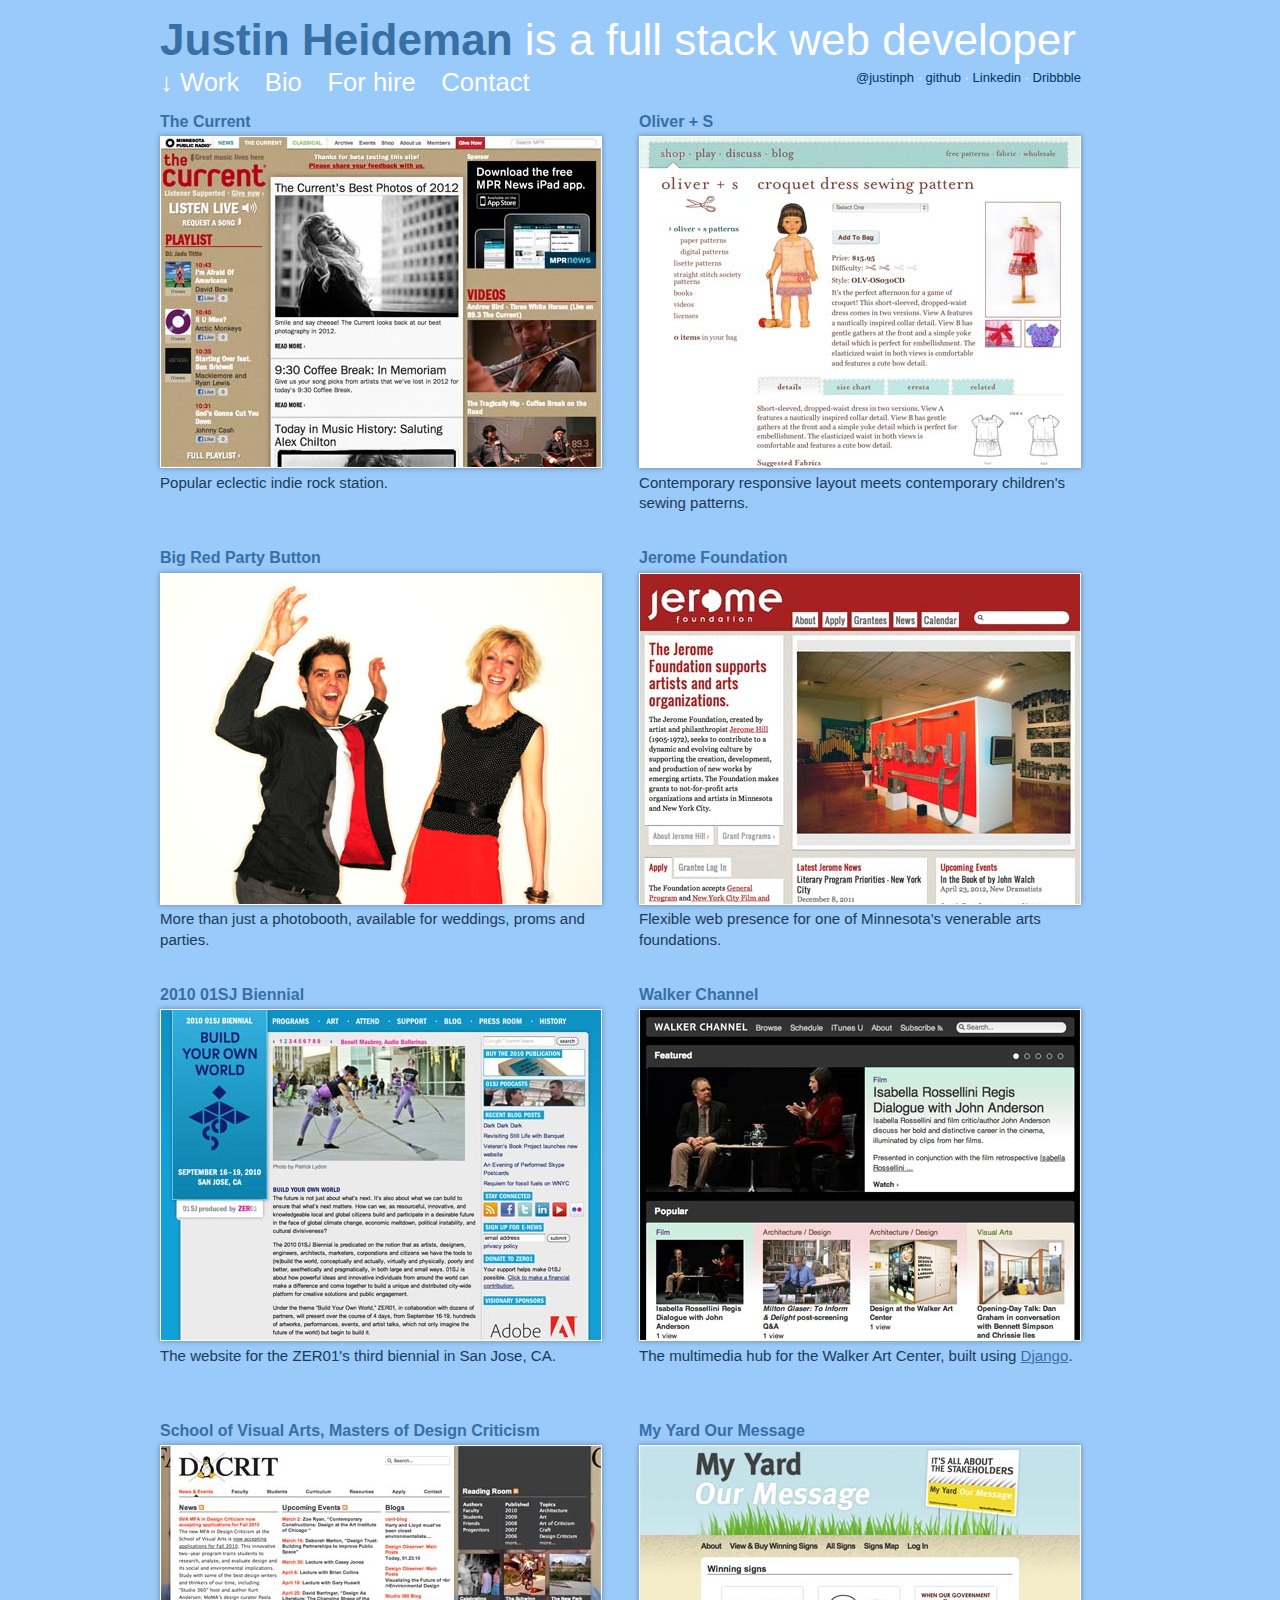
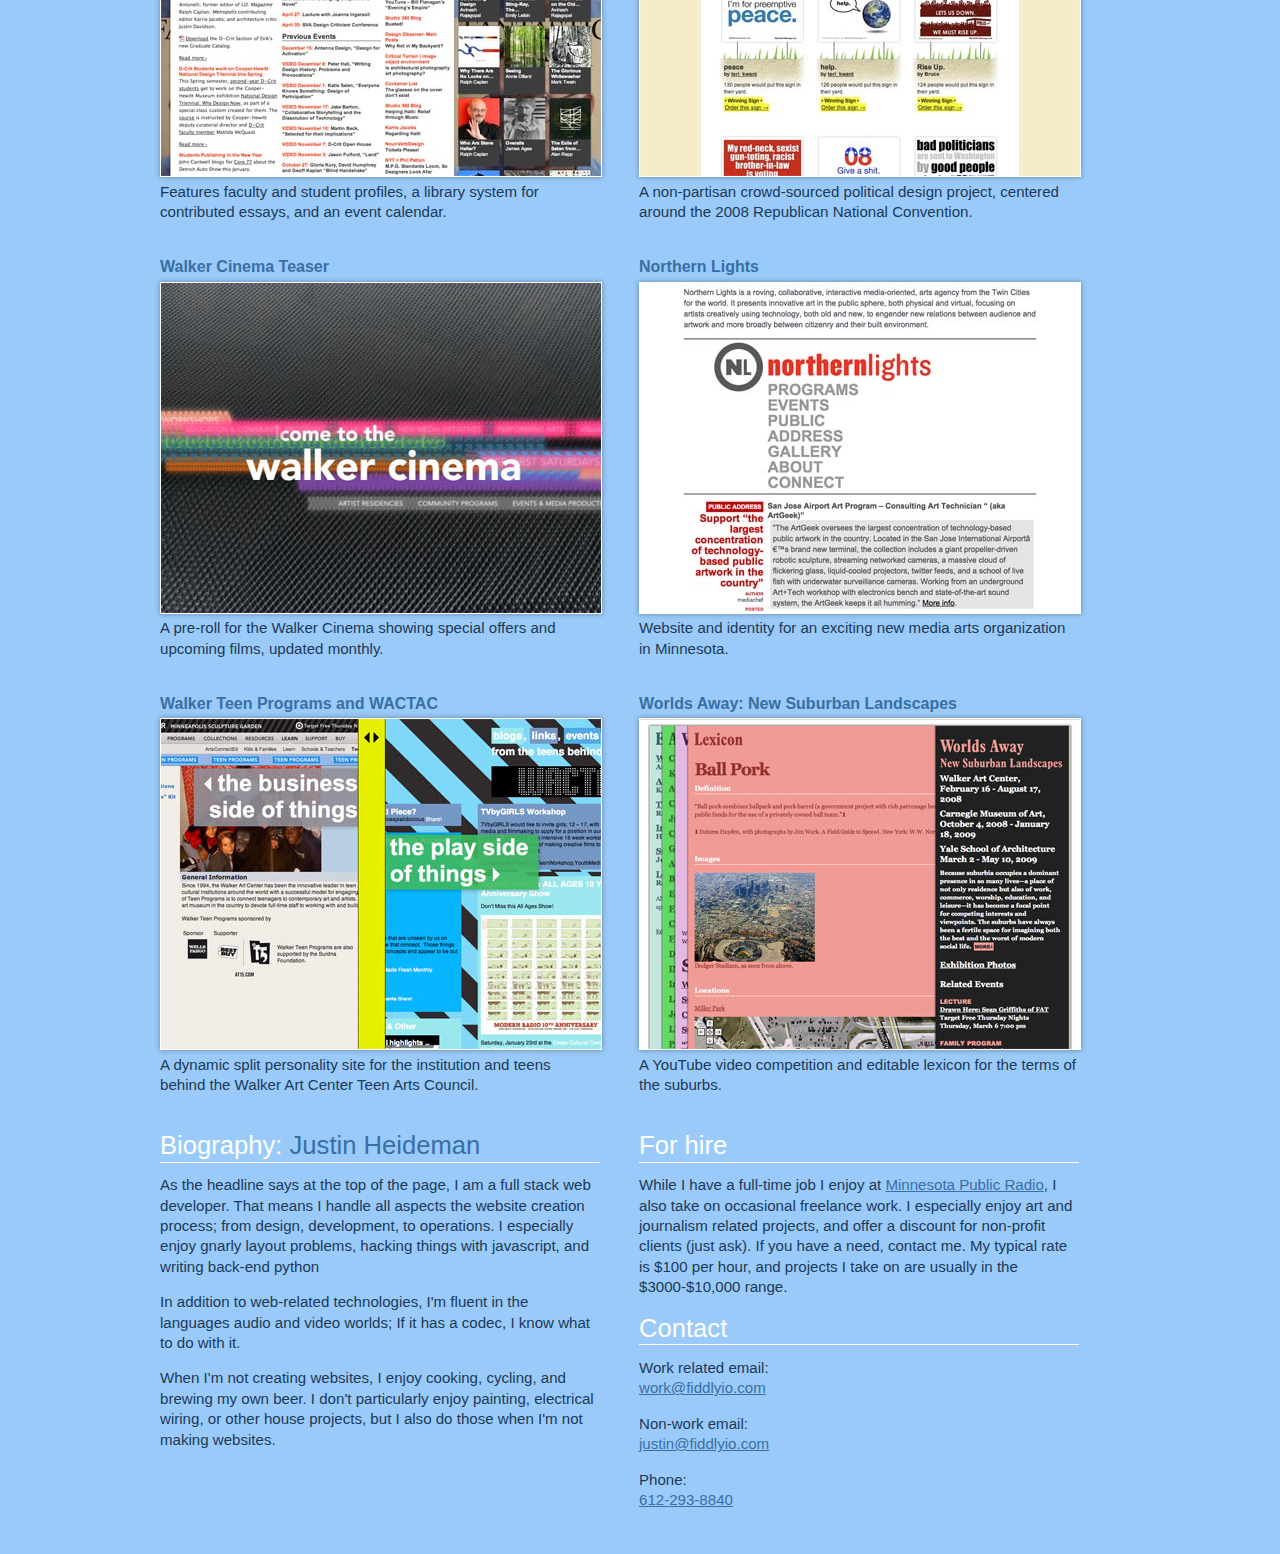
==== index.html @ ba17fe78 "initial commit" ====
<!DOCTYPE html PUBLIC "-//W3C//DTD XHTML 1.0 Strict//EN" "http://www.w3.org/TR/xhtml1/DTD/xhtml1-strict.dtd">
<html xmlns="http://www.w3.org/1999/xhtml" xml:lang="en" lang="en">
<head>
	<meta http-equiv="Content-Type" content="text/html; charset=utf-8"/>
	
	<title>Justin Heideman - Full Stack Web Developer</title>
	<meta name="description" content="The website of full stack web developer Justin Heideman, based in Minneapolis, MN." />
	<link rel="shortcut icon" href="/favicon.ico" type="image/vnd.microsoft.icon" />
	
	<link rel="stylesheet" href="lib/style.css" type="text/css" charset="utf-8" />
	<link rel="stylesheet" type="text/css" href="lib/shadowbox/shadowbox.css" />
	
	<meta name="google-site-verification" content="ZbfIlGLIBnRT-SV5e8z4eVTg-z7GK_1rn7FBtu5Plj0" />
	<meta name="viewport" content="width = 460, user-scalable = yes" />
	
	<script type="text/javascript" charset="utf-8" src="//ajax.googleapis.com/ajax/libs/jquery/1.7.2/jquery.min.js"></script>
	<script type="text/javascript" src="lib/shadowbox/shadowbox.js"></script>

	<script type="text/javascript" charset="utf-8">
		
		
		jQuery(document).ready(function(){
			//would like to use jQuery.support, but it doesn't tell me if the browser doesn't support the hover selector
			if (navigator.userAgent.indexOf('Mobile') != -1) {
				
				jQuery('a.half').click(function(event){
					event.stopImmediatePropagation();
				});
				
				jQuery('div.external').toggle(
					function(){
						jQuery(this).children('div').first().animate({opacity:1}, 300);
					},
					function(){
						jQuery(this).children('div').first().animate({opacity:0}, 300);
					}
				);
			} else{
				//no shadowbox on iPhone
				Shadowbox.init({
				    players:    ["img","swf"]
				});
			}
			
		});
		
	</script>
</head>

<body>

	<div id="container">
		
		<div id="heading" class="section">
			<h1><span>Justin Heideman</span> is a full stack web developer</h1>
			
			<ul>
				<li><span>&#8595; </span> <a href="#work">Work</a></li>
				<li><a href="#bio">Bio</a></li>
				<li><a href="#forHire">For hire</a></li>
				<li><a href="#contact">Contact</a></li>
			</ul>
			
			<div class="profiles">
				<a href="http://twitter.com/justinph" title="Justin Heideman on twitter">@justinph</a>
				&middot;
				<a href="http://github.com/justinph" title="Justin Heideman on twitter">github</a>
				&middot;
				<a href="http://www.linkedin.com/in/justinph" title="Justin Heideman on LinkedIn">Linkedin</a>
				&middot;
				<a href="http://dribbble.com/justinph" title="Justin Heideman on Dribbble">Dribbble</a>
				
			</div>
			
			
			<br class="clear"/> 
		</div>
		
		<div id="work" class="section">
			<ul class="listing">
			
			    		<li>
            						<h3>The Current</h3>
            						<div style="background-image: url('images/thecurrent.jpg');" class="external">
            							<div>
            								<p>
            									<strong>My role:</strong> UX, design, development.<br /><br />
            									<strong>Details:</strong> A complete overhaul of the existing site added compatibility with mobile devices, for display and multimedia playback. The site was built using existing a mix of existing in-house content management systems and with WordPress.</em>

            								</p>

            								<a class="highlight" href="http://beta.thecurrent.org/">Visit site</a>

            							</div>
            						</div>
            						<p>Popular eclectic indie rock station.</p>
            					</li> 
				
					<li>
						<h3>Oliver + S</h3>
						<div style="background-image: url('images/os.jpg');" class="external">
							<div>
								<p>
									<strong>My role:</strong> Design and all development.<br /><br />
									<strong>Details:</strong> This site was redesigned from the ground up using a responsive grid framework, making it work on phones, tablets, and all devices. Includes integrated forum, blogs, and e-commerce system. The <a href="http://oliverands.com/play/">play</a> section of the site features a kid and tablet friendly game allowing one to digitally dress paper dolls.

								</p>

								<a class="highlight" href="http://oliverands.com/">Visit site</a>

							</div>
						</div>
						<p>Contemporary responsive layout meets contemporary children's sewing patterns.</p>
					</li>

			
			
			
				<li>
					<h3>Big Red Party Button</h3>
					<div style="background-image: url('images/ppp_photo_thumb2.jpg');" class="external">
						<div>
							<p>
								<strong>Details: </strong>
								To add more posh appeal to the Walker Art Center's After Hours preview parties, I created this photobooth-on-steriods. It takes a photo of visitors, using a high-fashion ring flash, and automatically displays the photo via several projectors. Photos can also be uploaded to flickr, facebook, or other sources in real time. You can have the Big Red Party Button at your <a href="http://bigredpartybutton.com/">wedding, prom, or other event</a>.
								
							</p>
							<a class='highlight half' href="http://bigredpartybutton.com/" title="Big Red Party Button">Visit site</a>
							<a class='highlight half right' href="http://www.flickr.com/photos/walkerart/collections/72157604062675544/" title="Party People Photos">View Photos</a>

							
						</div>
					</div>
					<p>More than just a photobooth, available for weddings, proms and parties.</p>
				</li>
				
				
				<li>
					<h3>Jerome Foundation</h3>
					<div style="background-image: url('images/jerome.jpg');" class="external">
						<div>
							<p>
								<strong>My role:</strong> Design and development.<br /><br />
								<strong>Details:</strong> This site features a database of Jerome grantees as well as grantee news and events. The site is easy for the Jerome Foundation staff to update and manage. I worked with another Drupal developer to build the grant application portion of the site.
							</p>

							<a class="highlight" href="http://jeromefdn.org/">Visit site</a>

						</div>
					</div>
					<p>Flexible web presence for one of Minnesota's venerable arts foundations.</p>
				</li>
				
			<!--		<li>
						<h3>The Splendid Table</h3>
						<div style="background-image: url('images/tst.jpg');" class="external">
							<div>
								<p>
									<strong>My role:</strong> Design, front-end coding.<br /><br />
									<strong>Details:</strong> The first redesign in 15 years for this fabulous show, utilizes warm colors, patterns, 
										and clean open typography. Includes handy wider-screen reading and clean-priting for recipes. <em>Note: I did not produce the HTML for all pages on this site, just the design and initial coding.</em>

								</p>

								<a class="highlight" href="http://splendidtable.publicradio.org/">Visit site</a>

							</div>
						</div>
						<p>Public Radio's most popular cooking show.</p>
					</li>  -->
				
			
				<li>
					<h3>2010 01SJ Biennial</h3>
					<div style="background-image: url('images/01sj.jpg');" class="external">
						<div>
							<p>
								<strong>My role:</strong> Web design, front- and back-end coding.<br /><br />
								<strong>Details: </strong>
								Utilizing an identity system designed by <a href="http://www.matthewrezac.org/">Matthew Rezac</a>, the third iteration of this biennial's website housed more artists, artworks than ever before. This WordPress-based site features several customizable templates, mapping, and a mobile theme. 
							</p>
							<a class='highlight' href="http://01sj.org" title="2010 01SJ Biennial">Visit Site</a>
						</div>
					</div>
					<p>The website for the ZER01's third biennial in San Jose, CA.</p>
				</li>
				
				
				<li>
					<h3>Walker Channel</h3>
					<div style="background-image: url('images/channel_front_thumb.jpg');" class="external">
						<div>
							<p>
								<strong>My role:</strong> Design, front- and back-end coding.<br /><br />
								<strong>Details: </strong>
								Created using the <a href="http://www.djangoproject.com/">Django framework</a>, this site builds a robust system for 
								housing the lectures and talks the Walker creates. It features a robust search engine,  solr, and can import and serve video from a large number of external sources such as Amazon S3, YouTube, and Real.
							</p>

							<a class="highlight half" href="http://channel.walkerart.org">Visit site</a>
							<a class='highlight half right' href="images/channel_front_full.jpg"  rel="shadowbox[channel]" 
							title="Walker Channel, Home Page">Highlights</a>	
							<a class='highlight half right subslide' href="images/channel_browse_full.jpg"  rel="shadowbox[channel]" 
							title="Walker Channel, Browse Page">Highlights Slide 2</a>		
							<a class='highlight half right subslide' href="images/channel_detail_full.jpg"  rel="shadowbox[channel]" 
							title="Walker Channel, Detail Page">Highlights Slide 3</a>							
						</div>
					</div>
					<p>The multimedia hub for the Walker Art Center, built using <a href="https://www.djangoproject.com/">Django</a>.</p>
				</li>
				
				
				

			
				<!--
				<li>
					<h3>Walker Mobile Website</h3>
					
					<div style="background-image: url('images/walkermobile_thumb.jpg');" class="external">
						<div>
							<p>
								<strong>My role:</strong> Design, front- and back-end coding.<br /><br />
								<strong>Details: </strong>
								This project started as a <a href="http://en.wikipedia.org/wiki/Google#Innovation_Time_Off" title="Google - Wikipedia, the free encyclopedia">20%-time</a> project at the Walker, but developed into a full-time project. The mobile site scrapes XML data from the main Walker site and presents it in a mobile friendly format. 
							</p>

							<a class="highlight half" href="http://m.walkerart.org">Visit site</a>
							
							<a class='highlight half right' href="images/walkermobile_home.jpg"  rel="shadowbox[mobile]" 
							title="Walker Mobile, Home Page">Highlights</a>	
							<a class='highlight half right subslide' href="images/walkermobile_today.jpg"  rel="shadowbox[mobile]" 
							title="Walker Mobile, On view today list">Highlights Slide 2</a>		
							<a class='highlight half right subslide' href="images/walkermobile_aoc.jpg"  rel="shadowbox[mobile]" 
							title="Walker Channel, Art on Call">Highlights Slide 3</a>	
							<a class='highlight half right subslide' href="images/walkermobile_aoc_detail.jpg"  rel="shadowbox[mobile]" 
							title="Walker Channel, Art on Call Detail">Highlights Slide 4</a>						
						</div>
					</div>
					<p>Mobile site for the Walker Art Center, built using Google AppEngine.</p>
				</li>
				-->
				
				<li>
						<h3>School of Visual Arts, Masters of Design Criticism</h3>

						<div style="background-image: url('images/dcrit_home_thumb.jpg');" class="external">
							<div>
								<p>
									<strong>My role:</strong> Web design, front- and back-end coding.<br /><br />
									<strong>Details: </strong>
									Working with the Walker Design Studio, I created this site to upgrade the manageability of this new design education program. The site features a dynamically sortable reading room housing a library of design criticism articles. The site is built using a custom WordPress theme and plugins.
								</p>

								<a class="highlight" href="http://dcrit.sva.edu">Visit site</a>

											
							</div>
						</div>
						<p>Features faculty and student profiles, a library system for contributed essays, and an event calendar.</p>
					</li>
				
				<li>
					<h3>My Yard Our Message</h3>
					<div style="background-image: url('images/myom_winning_thumb.jpg');" class="external">
						<div>
							<p>
								<strong>My role:</strong> Concepting, design, front- and back-end coding.<br /><br />
								<strong>Details: </strong>
								The project was divided into three phases: Design, voting, and application. In the design phase, we solicited visitors to design signs for yards, as a communal political gallery. Phase two asked users to vote for the 50 best signs. Phase 3 installed and mapped the signs across the Twin Cities.
							</p>
							<a class='highlight' href="http://myyardourmessage.com" title="My Yard Our Message">Visit Site</a>
							
													

						</div>
					</div>
					<p>A non-partisan crowd-sourced political design project, centered around the 2008 Republican National Convention.</p>

				</li>
				
				<li>
					<h3>Walker Cinema Teaser</h3>
					<div style="background-image: url('images/fvteaser_thumb.jpg');" class="external">
						<div>
							<p>
								<strong>My role:</strong> Design, media production.<br /><br />
								<strong>Details: </strong>
								Each month, I produce pre-roll teaser for upcoming film screenings, exhibitions, and other events. 
								The treatment is simple to deal with the wide variety of films and mediums involved. This teaser shows  
								while an audience takes their seats and waits for the main feature to begin. 
							</p>

							<a class='highlight' href="http://vimeo.com/moogaloop.swf"
							 rel="shadowbox;width=600;height=398;options={flashVars:{clip_id:9144542,autoplay:1}}" 
							title="Walker Cinema Teaser Reel">View Video Reel (0:35)</a>	
												
						</div>
					</div>
					<p>A pre-roll for the Walker Cinema showing special offers and upcoming films, updated monthly.</p>
				</li>
				
				
				<li>
					<h3>Northern Lights</h3>
					<div style="background-image: url('images/nl_home_thumb.jpg');" class="external">
						<div>
							<p>
								<strong>My role:</strong> Web design, front- and back-end coding.<br /><br />
								<strong>Details: </strong>
								Working with <a href="http://the-mva.com/" title="The MVA">Namdev Hardisty</a> and <a href="http://jzkcollect.blogspot.com/" title="j-zachary">J. Zachary Keenan</a> to create an identity, I designed the website for this new 
								Twin Cities based arts organization. The web site and uses typography as it's main design element. 
								The site is built using a custom WordPress theme.
							</p>
							<a class='highlight' href="http://northern.lights.mn/" title="Northern Lights">Visit Site</a>
						</div>
					</div>
					<p>Website and identity for an exciting new media arts organization in Minnesota.</p>
				</li>
				
				<!--
				<li>
					<h3>ZER01 Website</h3>
					<div style="background-image: url('images/zero1_home_thumb.jpg');" class="external">
						<div>
							<p>
								<strong>My role:</strong> Web design, front- and back-end coding.<br /><br />
								<strong>Details: </strong>
								After two successful biennials, ZER01 wanted to grow into a larger arts organization. I worked with them to create a website for the organization. This site split off the blog from the separate biennials. The site is built on WordPress MU and features a custom plugins and a custom theme.
							</p>
							<a class='highlight' href="http://zero1.org/" title="ZER01: the art and technology network">Visit Site</a>
						</div>
					</div>
					<p>An updated and extensible site for this growing Silicon Valley based new media arts organization.</p>
				</li>
				-->
			
				<li>
					<h3>Walker Teen Programs and WACTAC</h3>
					<div style="background-image: url('images/wactac_front_thumb.jpg');" class="external">
						<div>
							<p>
								<strong>My role:</strong> Web design, front- and back-end coding.<br /><br />
								<strong>Details: </strong>
								To update the site for Walker's unique teen programs, I split the existing site into two parts; the business side carries info for other teen educators; and the play side is the information station for teens engaged in the activities. The design takes this split literally with a bar that visitors interact with, hiding and revealing the sides of the site.
							</p>
							<a class='highlight' href="http://teens.walkerart.org/" title="Teen Programs and WACTAC">Visit Site</a>
						</div>
					</div>
					<p>A dynamic split personality site for the institution and teens behind the Walker Art Center Teen Arts Council.</p>
				</li>
			
				<li>
					<h3>Worlds Away: New Suburban Landscapes</h3>
					<div style="background-image: url('images/waw_ballpork_thumb.jpg');" class="external">
						<div style="padding-top:15px;height:275px">
							<p>
								<strong>My role:</strong> Web design, coding, video editing.<br /><br />
								<strong>Details: </strong>
								For the exhibition of the same name, this site features a lexicon of suburban sprawl terms editable by users. It also served as the staging point for a YouTube video competition in which people created stories about their suburb. Videos were displayed on a web-based TV interface in a suburban den-styled room in the exhibition.
							</p>
							<a class='highlight half' href="http://design.walkerart.org/worldsaway/" title="Worlds Away: New Suburban Landscapes">Visit Site</a>
							<a class='highlight half right' href="http://www.youtube.com/watch?v=_jD2Us5GFb4" title="Tell us a story about your suburb">Watch video</a>
							
						</div>
					</div>
					<p>A YouTube video competition and editable lexicon for the terms of the suburbs.</p>
				</li>
				
			
	
				
				

			<!--
			Hey, you found a project in the src that I'm no longer highlighting. That's because this site has a new design, replacing the one I did 4+ years ago. 
				<li>
					<h3>Walker Shop</h3>
					<div style="background-image: url('images/shop_front_thumb.jpg');" class="external">
						<div style="padding-top:15px;height:275px">
							<p>
								<strong>My role:</strong> Visual design.<br /><br />
								<strong>Details: </strong>
								A visual overhaul to the Walker's online shopping experience. This update matches the revamped Walker Shop that debuted with the opening of the Walker's new addition in 2005.
							</p>
							<a class='highlight' href="http://shop.walkerart.org/" title="Walker Shop">Visit Site</a>


						</div>
					</div>
					<p>Updated look and feel for the Walker's online e-commerce site.</p>
				</li>  -->
				<!--
				<li>
					<h3>Bloc Blonc</h3>
					<div style="background-image: url('images/bb_wall_thumb.jpg');" class="external">
						<div style="padding-top:15px;height:275px">
							<p>
								<strong>My role:</strong> Architecture, design, coding.<br /><br />
								<strong>Details: </strong>
								Working with collaborators <a href="http://pwenzel.info/" title="Biography: Paul Wenzel">Paul Wenzel</a> and <a href="http://www.facebook.com/people/Beth-Van-Dam/163000652" title="Incompatible Browser | Facebook">Beth van Dam</a>, I created a project for a 4th of July Arts festival that asked visitors to create a virtual protest. Users created a sign on provided paper, recorded their protest movements on video, and left their sign as a reminder. The footage created on a constantly changing loop of protesters.
							</p>

							<a class='highlight' href="images/bloc_blonc_wall.jpg"  rel="shadowbox[blocblonc]" 
								title="Bloc Blonc, Wall Mural">View highlights</a> 
							<a class='highlight subslide' href="http://vimeo.com/moogaloop.swf"
								 rel="shadowbox[blocblonc];width=600;height=398;options={flashVars:{clip_id:9173391,autoplay:1}}" 
								title="Bloc Blonc Virtual Protest">Virtual Protest</a>
							<a class='highlight subslide' href="http://vimeo.com/moogaloop.swf"
								 rel="shadowbox[blocblonc];width=600;height=398;options={flashVars:{clip_id:9173279,autoplay:1}}" 
								title="Bloc Blonc Posters Timelapse">Posters Timelapse</a>
							
						</div>
					</div>
					<p>A video-based time-lapse community powered virtual protest.</p>
				</li>
				-->

				
			</ul>
			
		</div>
		<br class="clear"/>
		<div id="info">
		
			<ul class="listing">
				<li id="bio">
					<h2>Biography: <span>Justin Heideman</span></h2>
					<p>As the headline says at the top of the page, I am a full stack web developer. That means I handle all aspects the website creation process; from design, development, to operations. I especially enjoy gnarly layout problems, hacking things with javascript, and writing back-end python</p> 
					<p>In addition to web-related technologies, I'm fluent in the languages audio and video worlds; If it has a codec, I know what to do with it. </p>
					<p>When I'm not creating websites, I enjoy cooking, cycling, and brewing my own beer. I don't particularly enjoy painting, electrical wiring, or other house projects, but I also do those when I'm not making websites.</p>
					
				</li>
				
				
				<li id='forHire'>
					<h2>For hire</h2>
					<p>While I have a full-time job I enjoy at <a href="http://minnesota.publicradio.org/">Minnesota Public Radio</a>, I also take on occasional freelance work. I especially enjoy art and journalism related projects, and offer a discount for non-profit clients (just ask). If you have a need, contact me. My typical rate is $100 per hour, and projects I take on are usually in the $3000-$10,000 range.</p>
				</li>
				
				
				<li id='contact'>
					<h2>Contact</h2>
					
					<p>Work related email:<br />
					<a href="mailto:work@fiddlyio.com">work@fiddlyio.com</a></p>
					
					<p>Non-work email:<br />
					<a href="mailto:justin@fiddlyio.com">justin@fiddlyio.com</a></p>
					
					<p>Phone:<br />
					<a href="tel:1-612-293-8840">612-293-8840</a></p>
					
				</li>
				
			</ul>
	
		</div>
		<br class="clear"/><br class="clear"/>
		
	</div>
	
	<!-- new server -->
	<script src="http://www.google-analytics.com/urchin.js" type="text/javascript">
	</script>
	<script type="text/javascript">
	_uacct = "UA-611142-1";
	urchinTracker();
	</script>
</body>
</html>
---- lib/style.css ----
/* ---- START YUI RESET/FONTS CSS -------------------------------------- */
html {
color: #000;
background: #FFF;
}
body,div,dl,dt,dd,ul,ol,li,h1,h2,h3,h4,h5,h6,pre,code,form,fieldset,legend,input,button,textarea,p,blockquote,th,td {
margin: 0;
padding: 0;
}
table {
border-collapse: collapse;
border-spacing: 0;
}
fieldset,img {
border: 0;
}
address,caption,cite,code,dfn,em,strong,th,var,optgroup {
font-style: inherit;
font-weight: inherit;
}
del,ins {
text-decoration: none;
}
li {
list-style: none;
}
caption,th {
text-align: left;
}
h1,h2,h3,h4,h5,h6 {
font-size: 100%;
font-weight: normal;
}
q:before,q:after {
content: '';
}
abbr,acronym {
border: 0;
font-variant: normal;
}
sup {
vertical-align: baseline;
}
sub {
vertical-align: baseline;
}
legend {
color: #000;
}
input,button,textarea,select,optgroup,option {
font-family: inherit;
font-size: inherit;
font-style: inherit;
font-weight: inherit;
}
input,button,textarea,select {*font-size:100%;
}
body {
font: 13px/1.231 "Helvetica Neue", helvetica,arial,clean,sans-serif; 
}
select,input,button,textarea,button {}
table {
font-size: inherit;
font: 100%;
}
pre,code,kbd,samp,tt {
font-family: monospace;*font-size:108%;
line-height: 100%;
}
/* ---- END YUI RESET/FONTS CSS -------------------------------------- */

html{
	background-color: #9acaf9;
	color: #fff;
}
a{
	color: #fff;
	text-decoration: none;
}
em{ font-style: italic;}
.clear{ clear: both;}
p{ 
	margin-bottom: 1em; 	
	color: #1B3958 ; 
	font-size: 116%;
	line-height: 1.35em;
}

p a{
	color:#376fa6;
	text-decoration: underline;
}
strong{ font-weight: bold;}



div#container{
	/* width: 960px; */
	margin: 1em auto;
	min-width: 440px;
	max-width: 960px;
	padding: 0 10px;
}

div#heading h1{
	font-size: 339%;
}
div#heading h1 span{ 
	color: #376fa6; 
	font-weight: bold;
/*	text-shadow: 2px 2px 2px #4c7ba9;*/
}
div#heading ul{ display: block;}
div#heading ul li{
	display: inline;
	float: left;
	margin-right: 1em;
	font-size: 197%;
}
div#heading ul li a:hover{
	color: #036;
	text-decoration: underline;
}
div#heading ul li a:hover span{
	text-decoration: none !important;
}
div.profiles{
	margin-top: 3px;
	width: 300px;
	margin-right: 3em;
	float: right;
	text-align: right;
}
div.profiles a{
	color: #036;
}


.section{
	margin-bottom: 1em;
}


ul.listing h2{
	margin-bottom: .5em;
}


ul.listing li{
	display: block;
	float: left;
	width: 440px;
	margin-right: 3em;
}
ul.listing li img{
	border: 1px solid #fff;
	-moz-box-shadow: 0px 0px 5px rgba(25, 25, 25, 0.4);
	-webkit-box-shadow: 0px 0px 5px rgba(25, 25, 25, 0.4);
	box-shadow: 0px 0px 5px rgba(25, 25, 25, 0.4);
}

div#work ul.listing li div.external{
	width: 440px;
	height: 330px;
	border: 1px solid #fff;
	-moz-box-shadow: 0px 0px 5px rgba(25, 25, 25, 0.4);
	-webkit-box-shadow: 0px 0px 5px rgba(25, 25, 25, 0.4);
	box-shadow: 0px 0px 5px rgba(25, 25, 25, 0.4);
	display: block;
}
div#work ul.listing li div.external:hover{
	-moz-box-shadow: 0px 0px 5px rgba(25, 25, 25, 1);
	-webkit-box-shadow: 0px 0px 5px rgba(25, 25, 25, 1);
	box-shadow: 0px 0px 5px rgba(25, 25, 25, 1);
	border: 1px solid yellow;
	
}
div#work ul.listing li div.external div{
	opacity: 0;
	filter:alpha(opacity=0);
	width: 360px;
	height: 250px;
	background-color: rgba(25, 25, 25, 0.5);
	margin-top: 0px;
	padding: 40px 40px 40px 40px;
	-webkit-transition: opacity 0.2s linear;
	cursor: pointer;
}

div#work ul.listing li div.external:hover div{  
	opacity: 1;
	filter:alpha(opacity=100);	
	cursor: default;
}

div#work ul.listing li div.external p, div#work ul.listing li div.external a.highlight{
	background-color: #376fa6;
	padding: 10px;
	color: #fff;
	display: block;
	font-size: 116%;
	font-weight: normal;
	margin-bottom: 20px; /* was 20 */
	border-radius: 5px;
	-moz-border-radius: 5px;
	-webkit-border-radius: 5px;
}

div#work ul.listing li div.external a{ color: #fff; }


div#work ul.listing li div.external a.highlight{ font-weight: bold; color: #fff; text-align: center; margin-bottom: 0px; }


div#work ul.listing li div.external a.highlight:hover{
	color: yellow;
}
div#work ul.listing li div.external a.highlight.half{
	width: 150px;
	float: left;
}
div#work ul.listing li div.external a.highlight.half.right{ margin-left: 20px;}
div#work ul.listing li div.external a.subslide{display: none;}

div#work h3{
	font-size: 123.1%;
	font-weight: bold;
	color: #376fa6;
	margin: 0 0 .3em 0;	
}
div#work p{
	color: #1b3958;
	margin: 0.3em 0 2em;
	min-height: 3em;
}

h2 span { color: #376fa6; }
h2{
	font-size: 197%;
	border-bottom: 1px solid #fff;
}



ol{
	margin-bottom: 1em;
	color: #1B3958;
}

ol li, ul.listing li ol li{
	margin-left: 2em;
	list-style-type: decimal;
	font-size: 116%;
	line-height: 1.35em;
	float: none;
	display: list-item;
	width: auto;
}




/* Smaller than standard 960 (devices and browsers) */
@media only screen and (max-width: 979px) {
	#container{
		width: 480px;
	}
	div.profiles{
		text-align: left;
		width: 480px;
		margin: 1em 0 1em;
	}
	
	div#work ul.listing li div.external div{
		opacity: 0;
		width: 430px;
		height: 320px;
		padding: 5px;
		-webkit-text-size-adjust: 125%;
	}

	div#work ul.listing li div.external a.half{
		width: 180px;
		float: left;
	}
	div#work ul.listing li div.external a.half.right{ margin-left: 30px;}
	
	
}






/* Tablet Portrait size to standard 960 (devices and browsers) */
@media only screen and (min-width: 768px) and (max-width: 959px) {}

/* All Mobile Sizes (devices and browser) */
@media only screen and (max-width: 767px) {}

/* Mobile Landscape Size to Tablet Portrait (devices and browsers) */
@media only screen and (min-width: 480px) and (max-width: 767px) {}

/* Mobile Portrait Size to Mobile Landscape Size (devices and browsers) */
@media only screen and (max-width: 479px) {}
---- lib/shadowbox/shadowbox.css ----
#sb-container,#sb-wrapper{
text-align:left; 
}
#sb-container,#sb-overlay{
position:absolute;
top:0;
left:0;
width:100%;
margin:0;
padding:0;
}
#sb-container{
height:100%;
display:none;
visibility:hidden;
z-index:999;
}
body > #sb-container{
position:fixed;
}
#sb-overlay{
height:expression(document.documentElement.clientHeight + 'px');
}
#sb-container > #sb-overlay{
height:100%;
}
#sb-wrapper{
position:relative;
}
#sb-wrapper img{
border:none;
}
#sb-body{
position:relative;
margin:0;
padding:0;
overflow:hidden;
border:1px solid #303030;
}
#sb-body-inner{
position:relative;
height:100%;
}
#sb-content.html{
height:100%;
overflow:auto; 
}
#sb-loading{
position:absolute;
top:0;
width:100%;
height:100%;
text-align:center;
padding-top:10px;
}
#sb-body,#sb-loading{
background-color:#060606; 
}
#sb-title,#sb-info{
position:relative;
margin:0; 
padding:0;
overflow:hidden;
}
#sb-title-inner,#sb-info-inner{
position:relative;
/*font-family:'Lucida Grande',Tahoma,sans-serif;*/
line-height:16px;
}
#sb-title,#sb-title-inner{
height:26px;
}
#sb-title-inner{
font-size:16px;
padding:5px 0;
color:#fff;
}
#sb-info,#sb-info-inner{
height:20px;
}
#sb-info-inner{
font-size:12px;
color:#fff;
}
#sb-nav{
float:right;
height:16px;
padding:2px 0;
width:45%;
}
#sb-nav a{
display:block;
float:right;
height:16px;
width:16px;
margin-left:3px;
cursor:pointer;
}
#sb-nav-close{
background-image:url(resources/close.png);
background-repeat:no-repeat;
}
#sb-nav-next{
background-image:url(resources/next.png);
background-repeat:no-repeat;
}
#sb-nav-previous{
background-image:url(resources/previous.png);
background-repeat:no-repeat;
}
#sb-nav-play{
background-image:url(resources/play.png);
background-repeat:no-repeat;
}
#sb-nav-pause{
background-image:url(resources/pause.png);
background-repeat:no-repeat;
}
#sb-counter{
float:left;
padding:2px 0;
width:45%;
}
#sb-counter a{
padding:0 4px 0 0;
text-decoration:none;
cursor:pointer;
color:#fff;
}
#sb-counter a.sb-counter-current{
text-decoration:underline;
}
div.sb-message{
/*font-family:'Lucida Grande',Tahoma,sans-serif;
*/font-size:12px;
padding:10px;
text-align:center;
}
div.sb-message a:link,div.sb-message a:visited{
color:#fff;
text-decoration:underline;
}
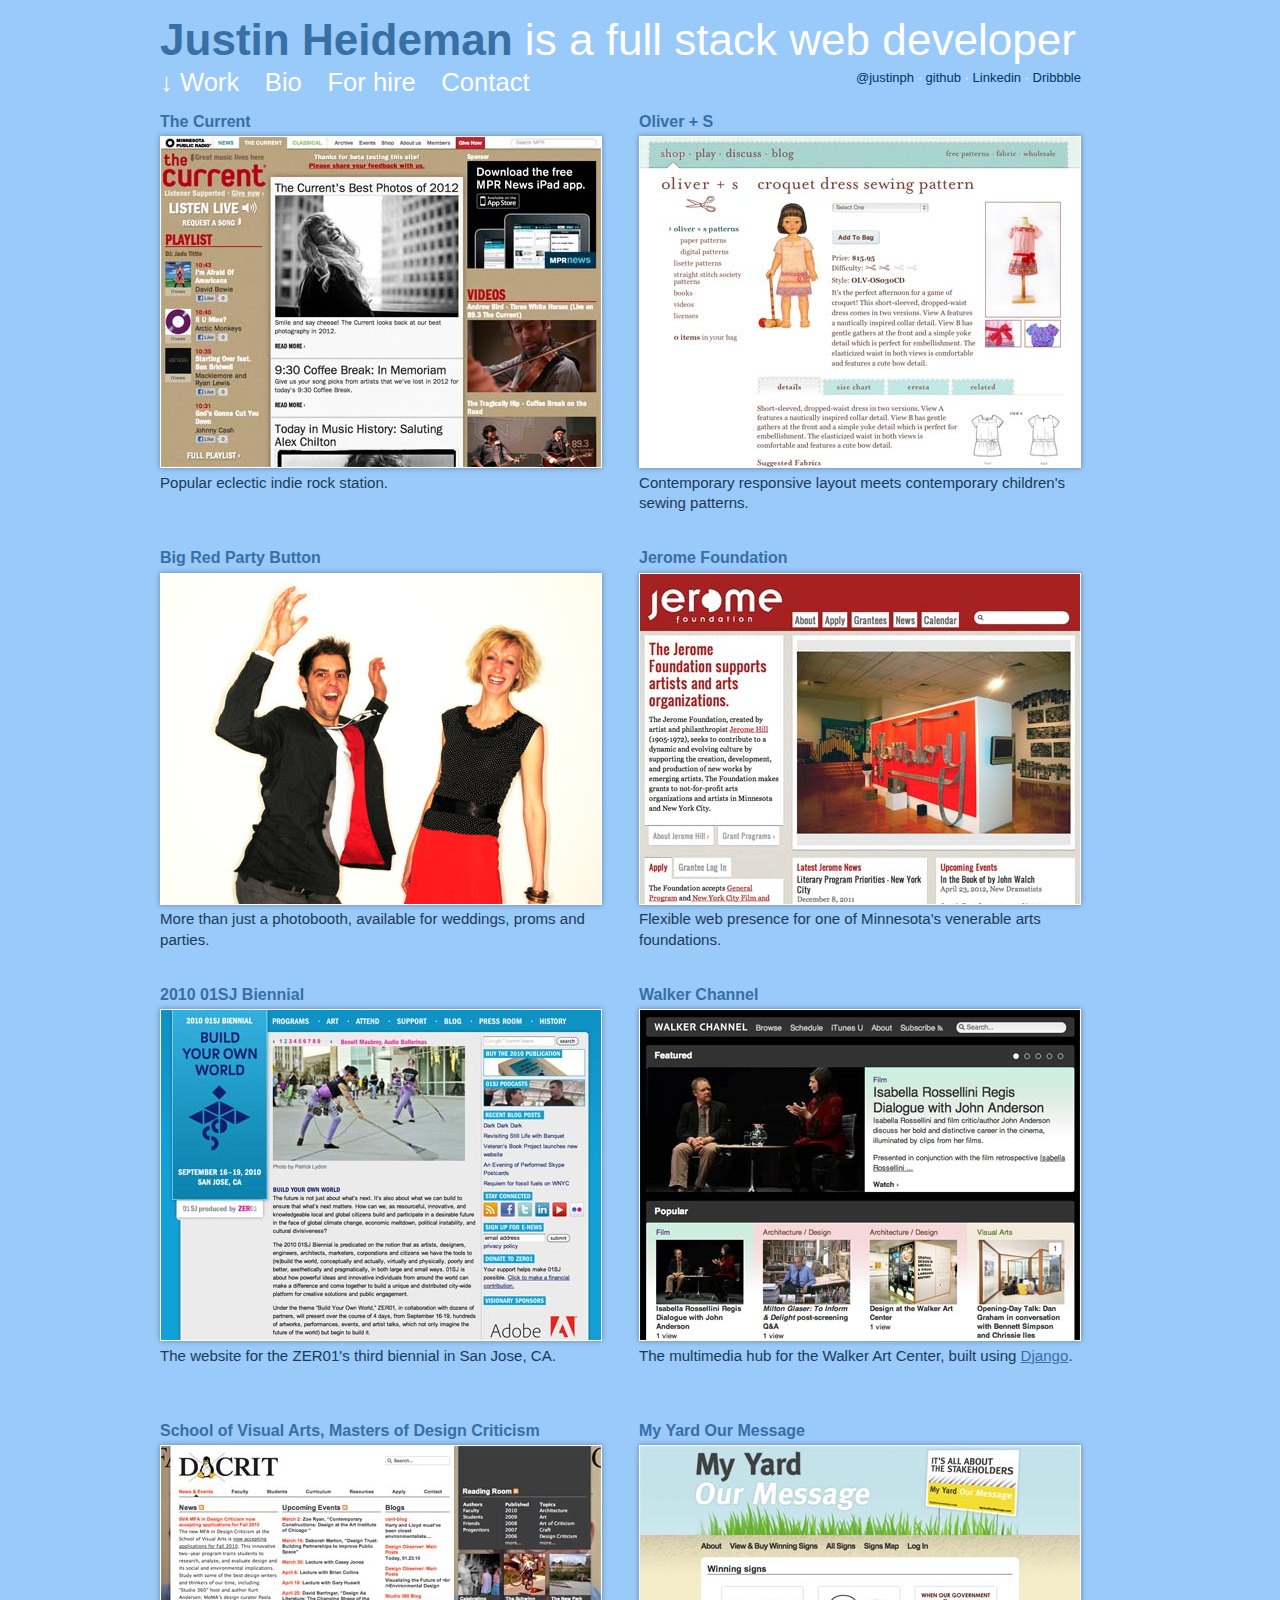
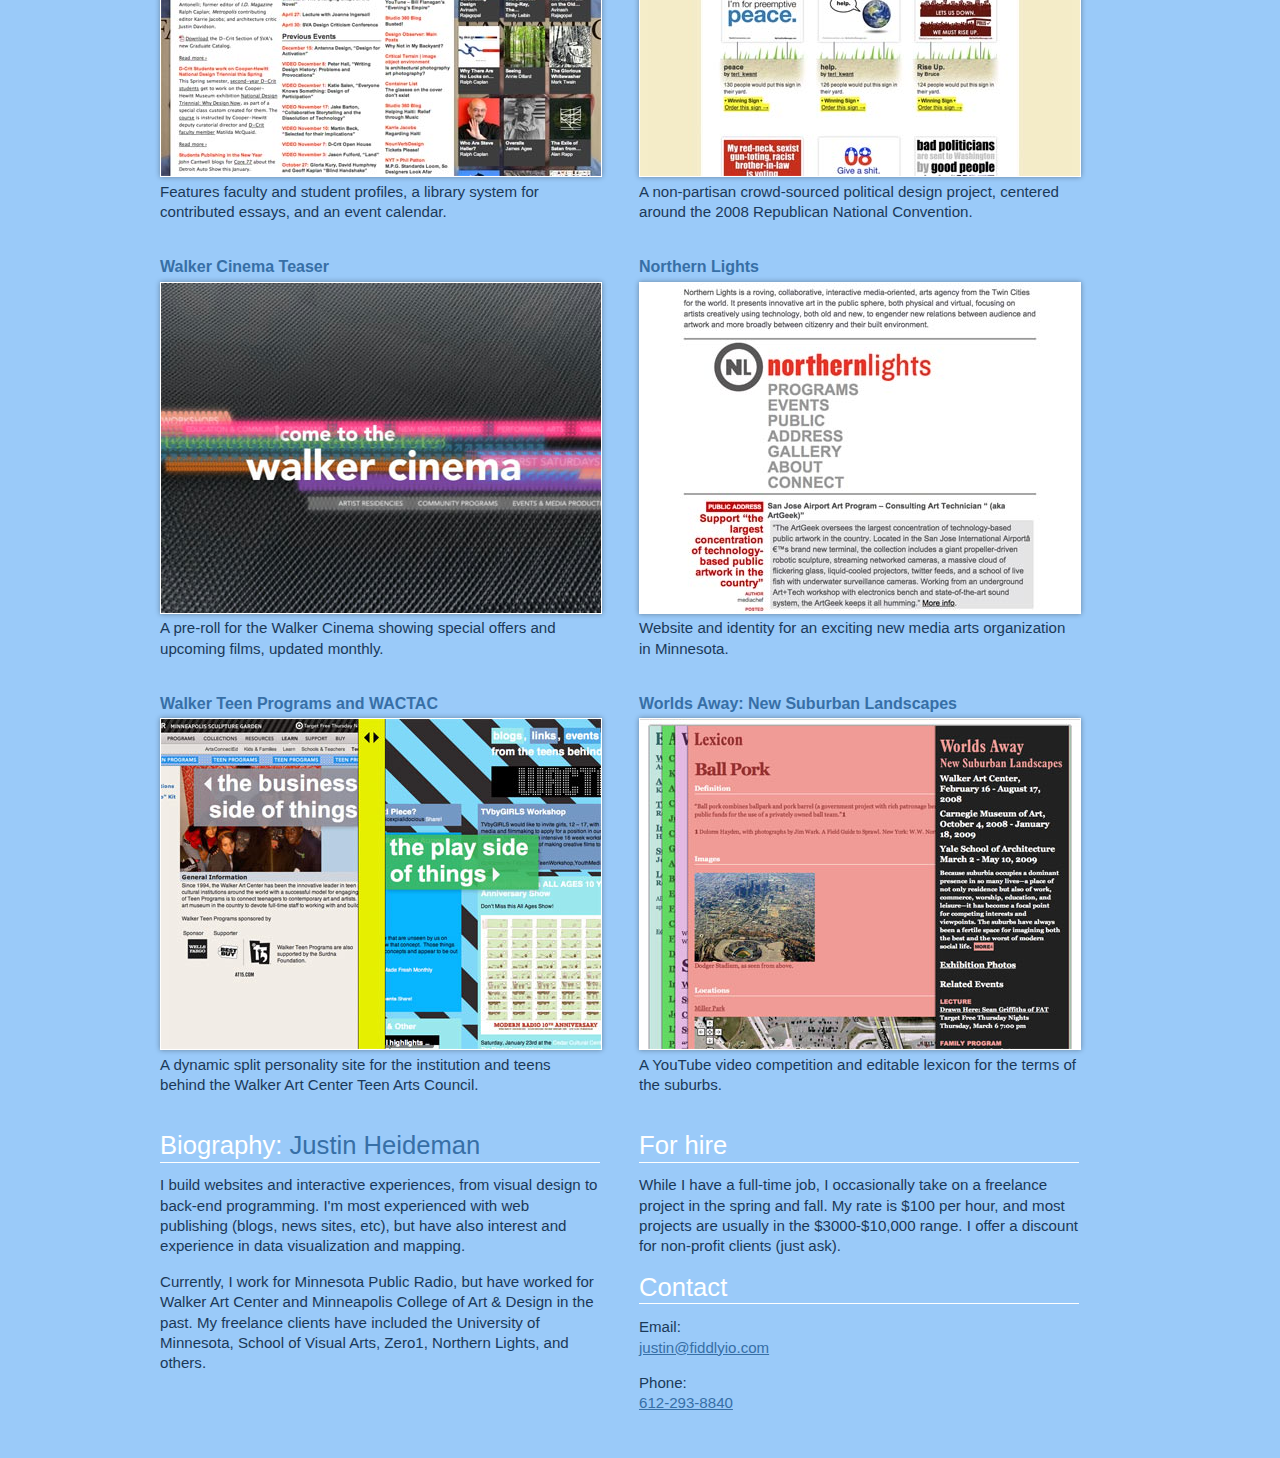
==== commit a07a1ffe: "re-work language" ====
--- a/index.html
+++ b/index.html
@@ -426,26 +426,23 @@
 			<ul class="listing">
 				<li id="bio">
 					<h2>Biography: <span>Justin Heideman</span></h2>
-					<p>As the headline says at the top of the page, I am a full stack web developer. That means I handle all aspects the website creation process; from design, development, to operations. I especially enjoy gnarly layout problems, hacking things with javascript, and writing back-end python</p> 
-					<p>In addition to web-related technologies, I'm fluent in the languages audio and video worlds; If it has a codec, I know what to do with it. </p>
-					<p>When I'm not creating websites, I enjoy cooking, cycling, and brewing my own beer. I don't particularly enjoy painting, electrical wiring, or other house projects, but I also do those when I'm not making websites.</p>
+					<p>I build websites and interactive experiences, from visual design to back-end programming. I'm most experienced with web publishing (blogs, news sites, etc), but have also interest and experience in data visualization and mapping.</p> 
+
+					<p>Currently, I work for Minnesota Public Radio, but have worked for Walker Art Center and Minneapolis College of Art &amp; Design in the past. My freelance clients have included the University of Minnesota, School of Visual Arts, Zero1, Northern Lights, and others.</p>
 					
 				</li>
 				
 				
 				<li id='forHire'>
 					<h2>For hire</h2>
-					<p>While I have a full-time job I enjoy at <a href="http://minnesota.publicradio.org/">Minnesota Public Radio</a>, I also take on occasional freelance work. I especially enjoy art and journalism related projects, and offer a discount for non-profit clients (just ask). If you have a need, contact me. My typical rate is $100 per hour, and projects I take on are usually in the $3000-$10,000 range.</p>
+					<p>While I have a full-time job, I occasionally take on a freelance project in the spring and fall. My rate is $100 per hour, and most projects are usually in the $3000-$10,000 range. I offer a discount for non-profit clients (just ask).</p>
 				</li>
 				
 				
 				<li id='contact'>
 					<h2>Contact</h2>
 					
-					<p>Work related email:<br />
-					<a href="mailto:work@fiddlyio.com">work@fiddlyio.com</a></p>
-					
-					<p>Non-work email:<br />
+					<p>Email:<br />
 					<a href="mailto:justin@fiddlyio.com">justin@fiddlyio.com</a></p>
 					
 					<p>Phone:<br />
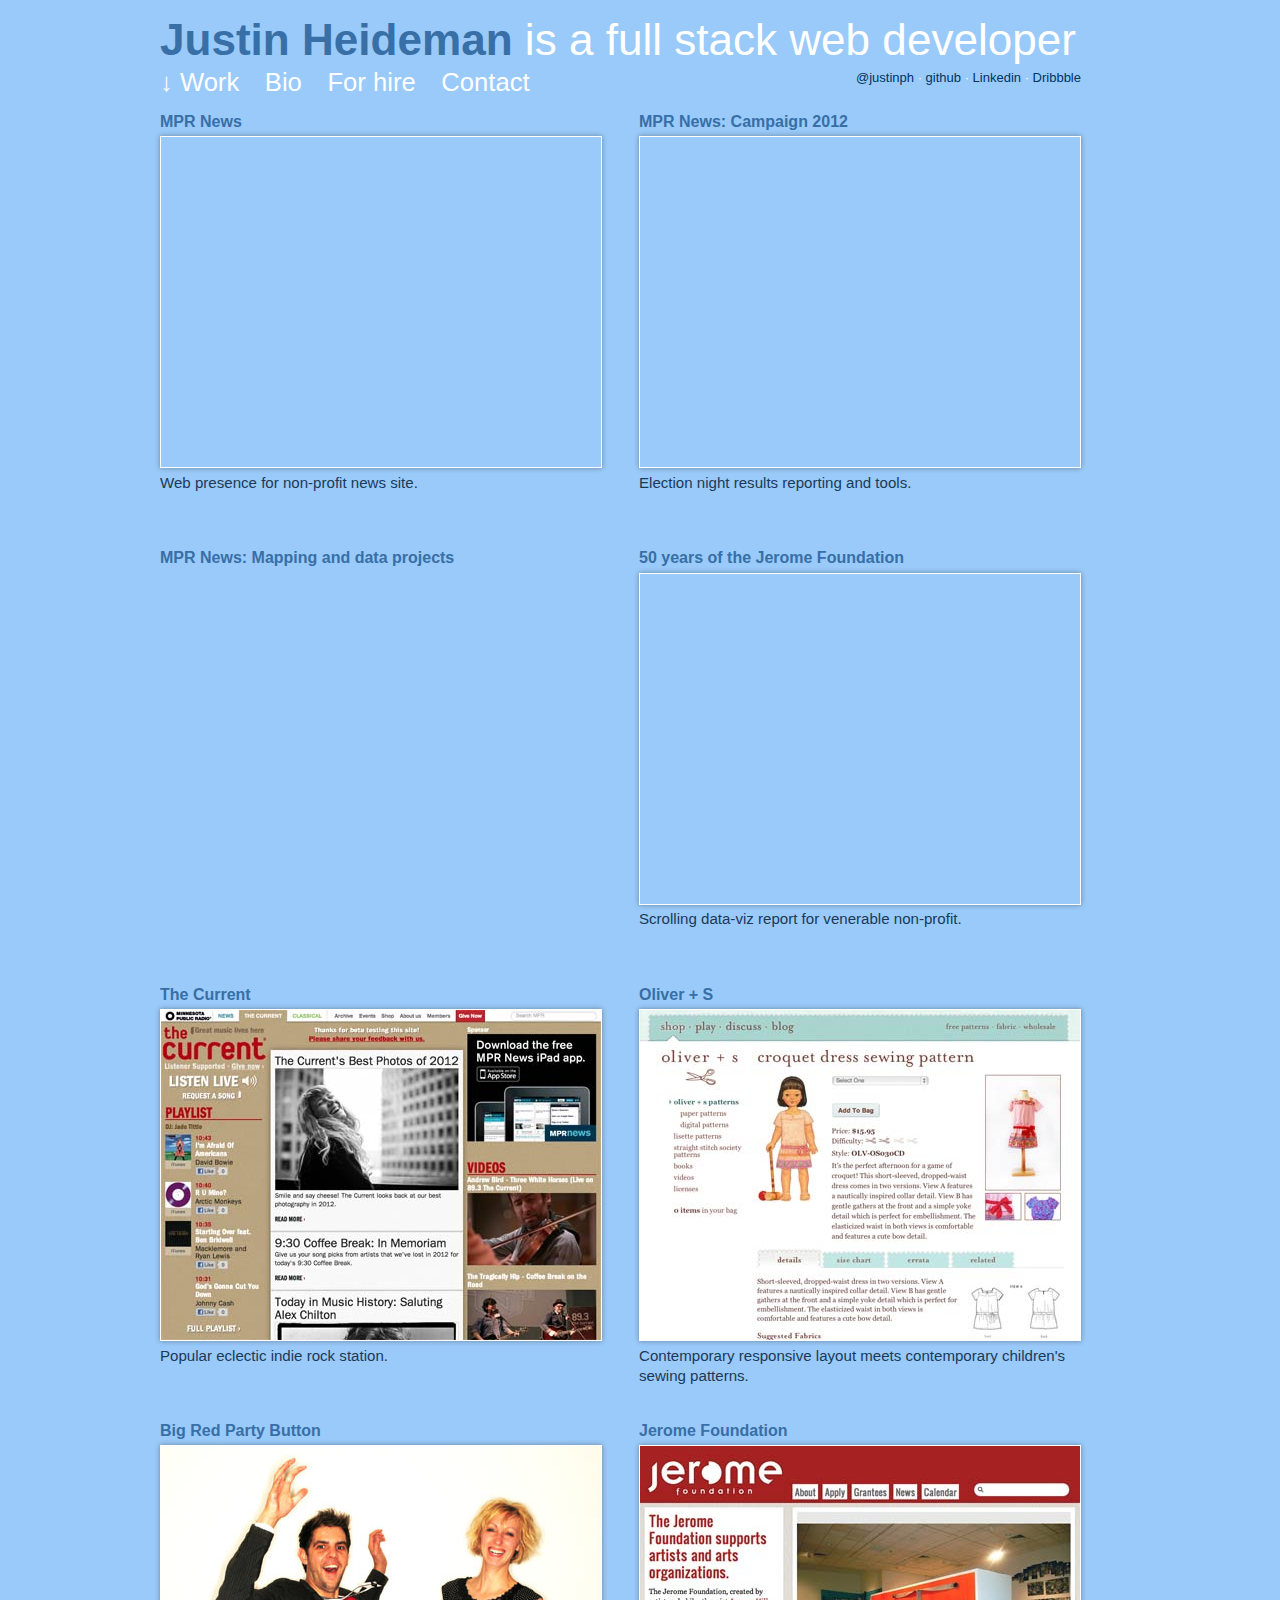
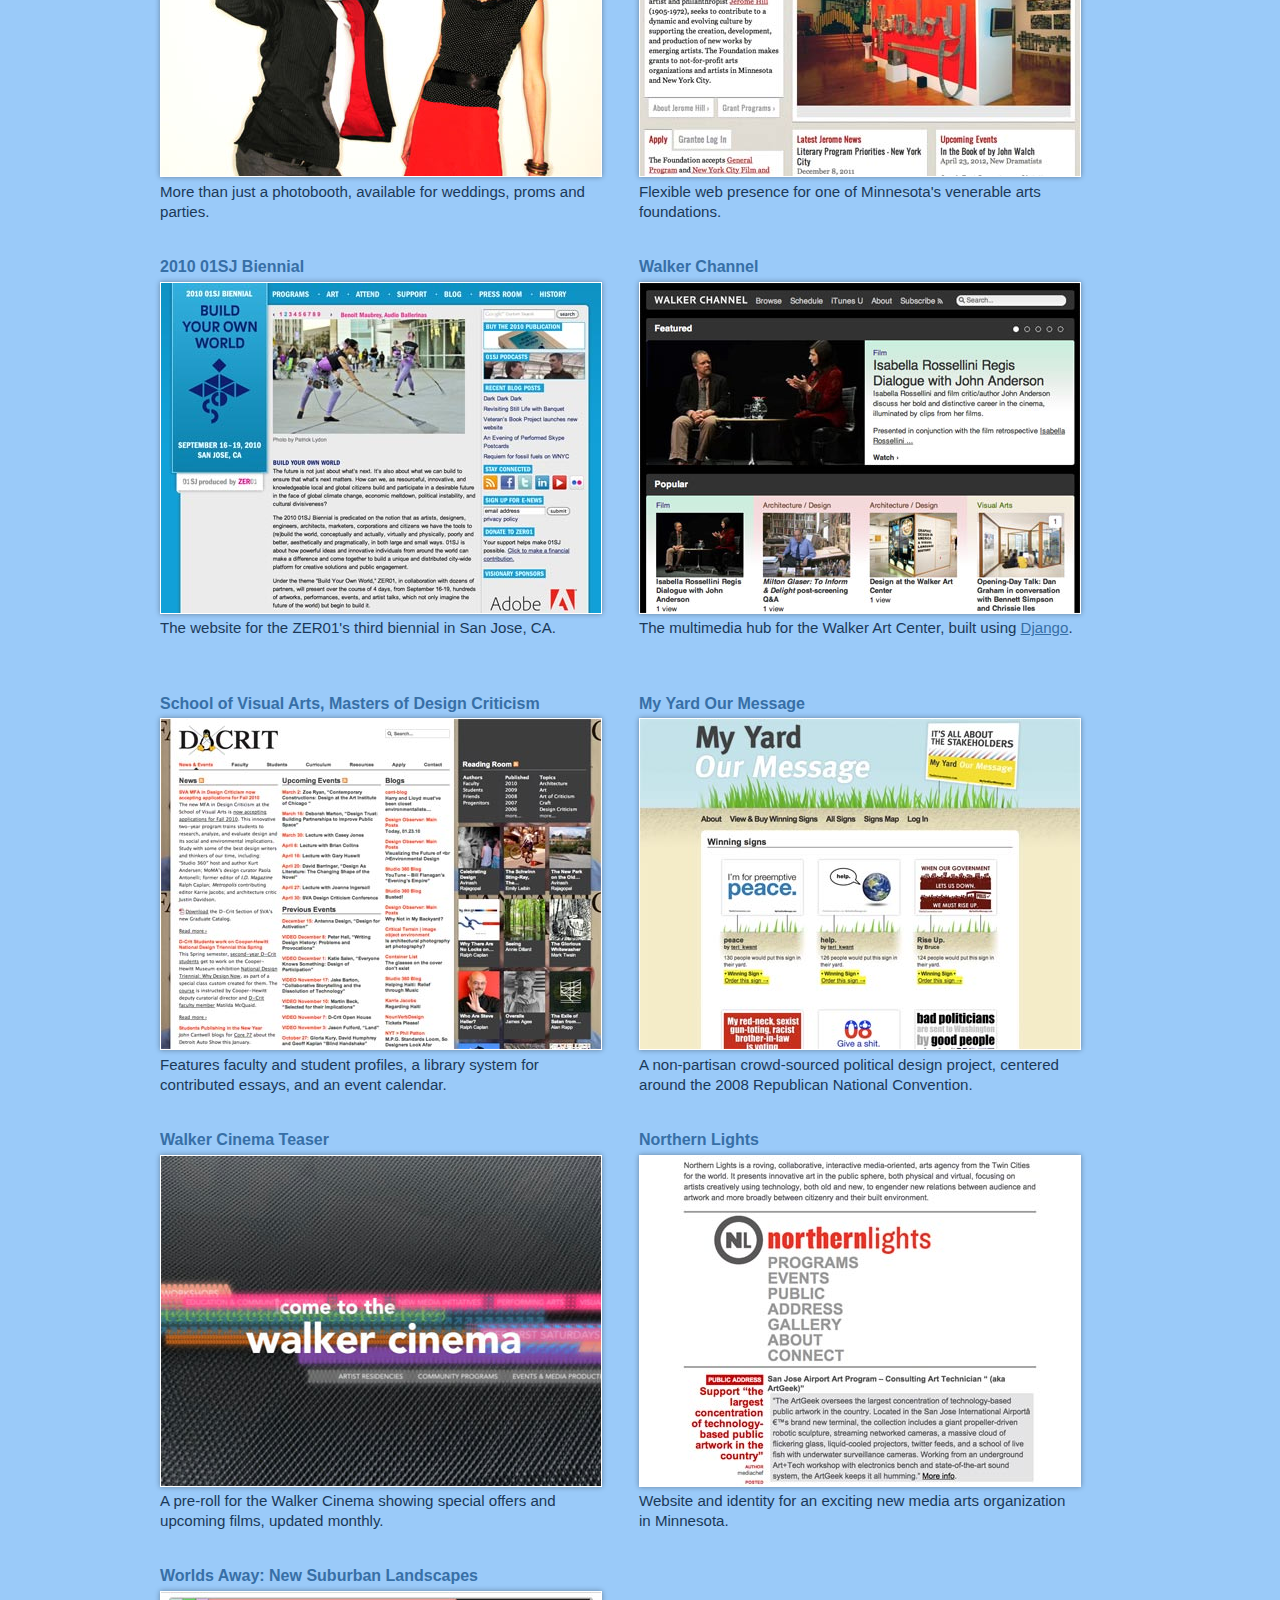
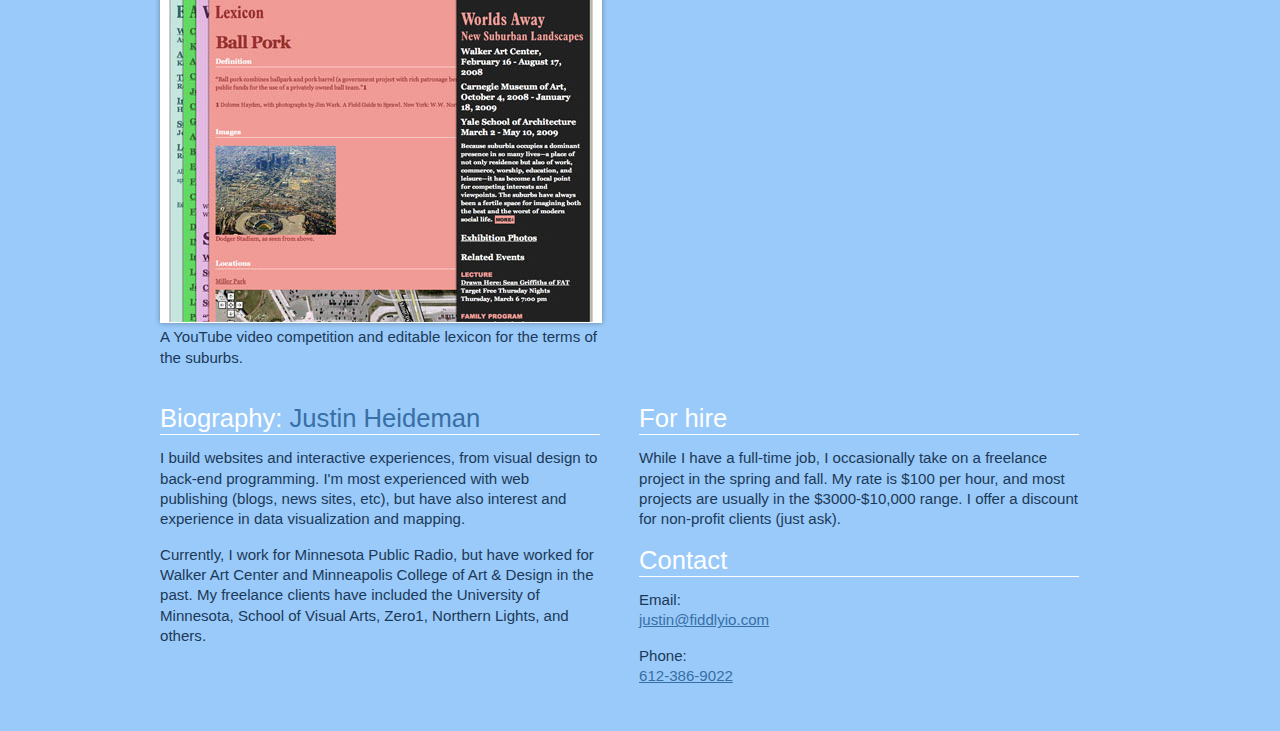
==== commit 3f4d4291: "work on site" ====
--- a/index.html
+++ b/index.html
@@ -79,29 +79,94 @@
 		<div id="work" class="section">
 			<ul class="listing">
 			
-			    		<li>
-            						<h3>The Current</h3>
-            						<div style="background-image: url('images/thecurrent.jpg');" class="external">
-            							<div>
-            								<p>
-            									<strong>My role:</strong> UX, design, development.<br /><br />
-            									<strong>Details:</strong> A complete overhaul of the existing site added compatibility with mobile devices, for display and multimedia playback. The site was built using existing a mix of existing in-house content management systems and with WordPress.</em>
-
-            								</p>
-
-            								<a class="highlight" href="http://beta.thecurrent.org/">Visit site</a>
-
-            							</div>
-            						</div>
-            						<p>Popular eclectic indie rock station.</p>
-            					</li> 
+
+					<li>
+						<h3>MPR News</h3>
+						<div style="background-image: url('images/mprnews.jpg');" class="external">
+							<div>
+								<p>
+									<strong>My role:</strong> UX, design, development<br /><br />
+									<strong>Details:</strong> An in-progress, mobile-first, responsive, retina friendly, and highly performant overhaul of this website. The site uses pushState &amp; pjax for persistent audio playback. CSS is generated via LESS, javascript managed with require.js, and build scripts using capistrano and grunt.
+
+								</p>
+
+								<a class="highlight" href="http://www.mprnews.org/story/2013/09/11/news/southwest-light-rail-kenilworth-freight">Visit site</a>
+
+							</div>
+						</div>
+						<p>Web presence for non-profit news site.</p>
+					</li> 
+
+					<li>
+						<h3>MPR News: Campaign 2012</h3>
+						<div style="background-image: url('images/campaign2012-2.jpg');" class="external">
+							<div>
+								<p>
+									<strong>My role:</strong> Design, development, on-the-fly coding<br /><br />
+									<strong>Details:</strong> Prior to the election, I redesigned and modernized tools such as <a href="http://minnesota.publicradio.org/projects/ongoing/select_a_candidate/">Select A Candidate</a> and <a href="http://minnesota.publicradio.org/tools/polling_place/">Polling Place Finder</a>. I also prepared our results pages for election night, which were responsive, built using google maps &amp; fusion tables, and integrated results from the Associated Press and MN Secretary of State.
+
+								</p>
+
+								<a class="highlight" href="http://minnesota.publicradio.org/collections/special/2012/campaign/">Visit Campaign 2012</a>
+
+							</div>
+						</div>
+						<p>Election night results reporting and tools.</p>
+					</li> 
+
+					<li>
+						<h3>MPR News: Mapping and data projects</h3>
+						<div>
+
+							
+						</div>
+					</li>
+
+
+					<li>
+						<h3>50 years of the Jerome Foundation</h3>
+						<div style="background-image: url('images/jerome50.jpg');" class="external">
+							<div>
+								<p>
+									<strong>My role:</strong> Everything but data gathering<br /><br />
+									<strong>Details:</strong> 
+
+								</p>
+
+								<a class="highlight" href="http://minnesota.publicradio.org/collections/special/2012/campaign/">Visit Campaign 2012</a>
+
+							</div>
+						</div>
+						<p>Scrolling data-viz report for venerable non-profit.</p>
+					</li> 
+
+
+
+				
+
+			    	<li>
+						<h3>The Current</h3>
+						<div style="background-image: url('images/thecurrent.jpg');" class="external">
+							<div>
+								<p>
+									<strong>My role:</strong> UX, design, development<br /><br />
+									<strong>Details:</strong> A complete overhaul of the existing site added compatibility with mobile devices, for display and multimedia playback. The site was built using existing a mix of existing in-house content management systems and with WordPress.
+
+								</p>
+
+								<a class="highlight" href="http://www.thecurrent.org/">Visit site</a>
+
+							</div>
+						</div>
+						<p>Popular eclectic indie rock station.</p>
+					</li> 
 				
 					<li>
 						<h3>Oliver + S</h3>
 						<div style="background-image: url('images/os.jpg');" class="external">
 							<div>
 								<p>
-									<strong>My role:</strong> Design and all development.<br /><br />
+									<strong>My role:</strong> Design and all development<br /><br />
 									<strong>Details:</strong> This site was redesigned from the ground up using a responsive grid framework, making it work on phones, tablets, and all devices. Includes integrated forum, blogs, and e-commerce system. The <a href="http://oliverands.com/play/">play</a> section of the site features a kid and tablet friendly game allowing one to digitally dress paper dolls.
 
 								</p>
@@ -140,7 +205,7 @@
 					<div style="background-image: url('images/jerome.jpg');" class="external">
 						<div>
 							<p>
-								<strong>My role:</strong> Design and development.<br /><br />
+								<strong>My role:</strong> Design and development<br /><br />
 								<strong>Details:</strong> This site features a database of Jerome grantees as well as grantee news and events. The site is easy for the Jerome Foundation staff to update and manage. I worked with another Drupal developer to build the grant application portion of the site.
 							</p>
 
@@ -151,23 +216,6 @@
 					<p>Flexible web presence for one of Minnesota's venerable arts foundations.</p>
 				</li>
 				
-			<!--		<li>
-						<h3>The Splendid Table</h3>
-						<div style="background-image: url('images/tst.jpg');" class="external">
-							<div>
-								<p>
-									<strong>My role:</strong> Design, front-end coding.<br /><br />
-									<strong>Details:</strong> The first redesign in 15 years for this fabulous show, utilizes warm colors, patterns, 
-										and clean open typography. Includes handy wider-screen reading and clean-priting for recipes. <em>Note: I did not produce the HTML for all pages on this site, just the design and initial coding.</em>
-
-								</p>
-
-								<a class="highlight" href="http://splendidtable.publicradio.org/">Visit site</a>
-
-							</div>
-						</div>
-						<p>Public Radio's most popular cooking show.</p>
-					</li>  -->
 				
 			
 				<li>
@@ -175,7 +223,7 @@
 					<div style="background-image: url('images/01sj.jpg');" class="external">
 						<div>
 							<p>
-								<strong>My role:</strong> Web design, front- and back-end coding.<br /><br />
+								<strong>My role:</strong> Web design, front- and back-end coding<br /><br />
 								<strong>Details: </strong>
 								Utilizing an identity system designed by <a href="http://www.matthewrezac.org/">Matthew Rezac</a>, the third iteration of this biennial's website housed more artists, artworks than ever before. This WordPress-based site features several customizable templates, mapping, and a mobile theme. 
 							</p>
@@ -191,7 +239,7 @@
 					<div style="background-image: url('images/channel_front_thumb.jpg');" class="external">
 						<div>
 							<p>
-								<strong>My role:</strong> Design, front- and back-end coding.<br /><br />
+								<strong>My role:</strong> Design, front- and back-end coding<br /><br />
 								<strong>Details: </strong>
 								Created using the <a href="http://www.djangoproject.com/">Django framework</a>, this site builds a robust system for 
 								housing the lectures and talks the Walker creates. It features a robust search engine,  solr, and can import and serve video from a large number of external sources such as Amazon S3, YouTube, and Real.
@@ -213,33 +261,6 @@
 				
 
 			
-				<!--
-				<li>
-					<h3>Walker Mobile Website</h3>
-					
-					<div style="background-image: url('images/walkermobile_thumb.jpg');" class="external">
-						<div>
-							<p>
-								<strong>My role:</strong> Design, front- and back-end coding.<br /><br />
-								<strong>Details: </strong>
-								This project started as a <a href="http://en.wikipedia.org/wiki/Google#Innovation_Time_Off" title="Google - Wikipedia, the free encyclopedia">20%-time</a> project at the Walker, but developed into a full-time project. The mobile site scrapes XML data from the main Walker site and presents it in a mobile friendly format. 
-							</p>
-
-							<a class="highlight half" href="http://m.walkerart.org">Visit site</a>
-							
-							<a class='highlight half right' href="images/walkermobile_home.jpg"  rel="shadowbox[mobile]" 
-							title="Walker Mobile, Home Page">Highlights</a>	
-							<a class='highlight half right subslide' href="images/walkermobile_today.jpg"  rel="shadowbox[mobile]" 
-							title="Walker Mobile, On view today list">Highlights Slide 2</a>		
-							<a class='highlight half right subslide' href="images/walkermobile_aoc.jpg"  rel="shadowbox[mobile]" 
-							title="Walker Channel, Art on Call">Highlights Slide 3</a>	
-							<a class='highlight half right subslide' href="images/walkermobile_aoc_detail.jpg"  rel="shadowbox[mobile]" 
-							title="Walker Channel, Art on Call Detail">Highlights Slide 4</a>						
-						</div>
-					</div>
-					<p>Mobile site for the Walker Art Center, built using Google AppEngine.</p>
-				</li>
-				-->
 				
 				<li>
 						<h3>School of Visual Arts, Masters of Design Criticism</h3>
@@ -247,7 +268,7 @@
 						<div style="background-image: url('images/dcrit_home_thumb.jpg');" class="external">
 							<div>
 								<p>
-									<strong>My role:</strong> Web design, front- and back-end coding.<br /><br />
+									<strong>My role:</strong> Web design, front- and back-end coding<br /><br />
 									<strong>Details: </strong>
 									Working with the Walker Design Studio, I created this site to upgrade the manageability of this new design education program. The site features a dynamically sortable reading room housing a library of design criticism articles. The site is built using a custom WordPress theme and plugins.
 								</p>
@@ -265,7 +286,7 @@
 					<div style="background-image: url('images/myom_winning_thumb.jpg');" class="external">
 						<div>
 							<p>
-								<strong>My role:</strong> Concepting, design, front- and back-end coding.<br /><br />
+								<strong>My role:</strong> Concepting, design, front- and back-end coding<br /><br />
 								<strong>Details: </strong>
 								The project was divided into three phases: Design, voting, and application. In the design phase, we solicited visitors to design signs for yards, as a communal political gallery. Phase two asked users to vote for the 50 best signs. Phase 3 installed and mapped the signs across the Twin Cities.
 							</p>
@@ -284,7 +305,7 @@
 					<div style="background-image: url('images/fvteaser_thumb.jpg');" class="external">
 						<div>
 							<p>
-								<strong>My role:</strong> Design, media production.<br /><br />
+								<strong>My role:</strong> Design, media production<br /><br />
 								<strong>Details: </strong>
 								Each month, I produce pre-roll teaser for upcoming film screenings, exhibitions, and other events. 
 								The treatment is simple to deal with the wide variety of films and mediums involved. This teaser shows  
@@ -306,7 +327,7 @@
 					<div style="background-image: url('images/nl_home_thumb.jpg');" class="external">
 						<div>
 							<p>
-								<strong>My role:</strong> Web design, front- and back-end coding.<br /><br />
+								<strong>My role:</strong> Web design, front- and back-end coding<br /><br />
 								<strong>Details: </strong>
 								Working with <a href="http://the-mva.com/" title="The MVA">Namdev Hardisty</a> and <a href="http://jzkcollect.blogspot.com/" title="j-zachary">J. Zachary Keenan</a> to create an identity, I designed the website for this new 
 								Twin Cities based arts organization. The web site and uses typography as it's main design element. 
@@ -318,44 +339,12 @@
 					<p>Website and identity for an exciting new media arts organization in Minnesota.</p>
 				</li>
 				
-				<!--
-				<li>
-					<h3>ZER01 Website</h3>
-					<div style="background-image: url('images/zero1_home_thumb.jpg');" class="external">
-						<div>
-							<p>
-								<strong>My role:</strong> Web design, front- and back-end coding.<br /><br />
-								<strong>Details: </strong>
-								After two successful biennials, ZER01 wanted to grow into a larger arts organization. I worked with them to create a website for the organization. This site split off the blog from the separate biennials. The site is built on WordPress MU and features a custom plugins and a custom theme.
-							</p>
-							<a class='highlight' href="http://zero1.org/" title="ZER01: the art and technology network">Visit Site</a>
-						</div>
-					</div>
-					<p>An updated and extensible site for this growing Silicon Valley based new media arts organization.</p>
-				</li>
-				-->
-			
-				<li>
-					<h3>Walker Teen Programs and WACTAC</h3>
-					<div style="background-image: url('images/wactac_front_thumb.jpg');" class="external">
-						<div>
-							<p>
-								<strong>My role:</strong> Web design, front- and back-end coding.<br /><br />
-								<strong>Details: </strong>
-								To update the site for Walker's unique teen programs, I split the existing site into two parts; the business side carries info for other teen educators; and the play side is the information station for teens engaged in the activities. The design takes this split literally with a bar that visitors interact with, hiding and revealing the sides of the site.
-							</p>
-							<a class='highlight' href="http://teens.walkerart.org/" title="Teen Programs and WACTAC">Visit Site</a>
-						</div>
-					</div>
-					<p>A dynamic split personality site for the institution and teens behind the Walker Art Center Teen Arts Council.</p>
-				</li>
-			
 				<li>
 					<h3>Worlds Away: New Suburban Landscapes</h3>
 					<div style="background-image: url('images/waw_ballpork_thumb.jpg');" class="external">
 						<div style="padding-top:15px;height:275px">
 							<p>
-								<strong>My role:</strong> Web design, coding, video editing.<br /><br />
+								<strong>My role:</strong> Web design, coding, video editing<br /><br />
 								<strong>Details: </strong>
 								For the exhibition of the same name, this site features a lexicon of suburban sprawl terms editable by users. It also served as the staging point for a YouTube video competition in which people created stories about their suburb. Videos were displayed on a web-based TV interface in a suburban den-styled room in the exhibition.
 							</p>
@@ -369,52 +358,6 @@
 				
 			
 	
-				
-				
-
-			<!--
-			Hey, you found a project in the src that I'm no longer highlighting. That's because this site has a new design, replacing the one I did 4+ years ago. 
-				<li>
-					<h3>Walker Shop</h3>
-					<div style="background-image: url('images/shop_front_thumb.jpg');" class="external">
-						<div style="padding-top:15px;height:275px">
-							<p>
-								<strong>My role:</strong> Visual design.<br /><br />
-								<strong>Details: </strong>
-								A visual overhaul to the Walker's online shopping experience. This update matches the revamped Walker Shop that debuted with the opening of the Walker's new addition in 2005.
-							</p>
-							<a class='highlight' href="http://shop.walkerart.org/" title="Walker Shop">Visit Site</a>
-
-
-						</div>
-					</div>
-					<p>Updated look and feel for the Walker's online e-commerce site.</p>
-				</li>  -->
-				<!--
-				<li>
-					<h3>Bloc Blonc</h3>
-					<div style="background-image: url('images/bb_wall_thumb.jpg');" class="external">
-						<div style="padding-top:15px;height:275px">
-							<p>
-								<strong>My role:</strong> Architecture, design, coding.<br /><br />
-								<strong>Details: </strong>
-								Working with collaborators <a href="http://pwenzel.info/" title="Biography: Paul Wenzel">Paul Wenzel</a> and <a href="http://www.facebook.com/people/Beth-Van-Dam/163000652" title="Incompatible Browser | Facebook">Beth van Dam</a>, I created a project for a 4th of July Arts festival that asked visitors to create a virtual protest. Users created a sign on provided paper, recorded their protest movements on video, and left their sign as a reminder. The footage created on a constantly changing loop of protesters.
-							</p>
-
-							<a class='highlight' href="images/bloc_blonc_wall.jpg"  rel="shadowbox[blocblonc]" 
-								title="Bloc Blonc, Wall Mural">View highlights</a> 
-							<a class='highlight subslide' href="http://vimeo.com/moogaloop.swf"
-								 rel="shadowbox[blocblonc];width=600;height=398;options={flashVars:{clip_id:9173391,autoplay:1}}" 
-								title="Bloc Blonc Virtual Protest">Virtual Protest</a>
-							<a class='highlight subslide' href="http://vimeo.com/moogaloop.swf"
-								 rel="shadowbox[blocblonc];width=600;height=398;options={flashVars:{clip_id:9173279,autoplay:1}}" 
-								title="Bloc Blonc Posters Timelapse">Posters Timelapse</a>
-							
-						</div>
-					</div>
-					<p>A video-based time-lapse community powered virtual protest.</p>
-				</li>
-				-->
 
 				
 			</ul>
@@ -446,7 +389,7 @@
 					<a href="mailto:justin@fiddlyio.com">justin@fiddlyio.com</a></p>
 					
 					<p>Phone:<br />
-					<a href="tel:1-612-293-8840">612-293-8840</a></p>
+					<a href="tel:1-612-386-9022">612-386-9022</a></p>
 					
 				</li>
 				
--- a/lib/style.css
+++ b/lib/style.css
@@ -168,6 +168,7 @@
 	-webkit-box-shadow: 0px 0px 5px rgba(25, 25, 25, 0.4);
 	box-shadow: 0px 0px 5px rgba(25, 25, 25, 0.4);
 	display: block;
+	background-size: 100%;
 }
 div#work ul.listing li div.external:hover{
 	-moz-box-shadow: 0px 0px 5px rgba(25, 25, 25, 1);
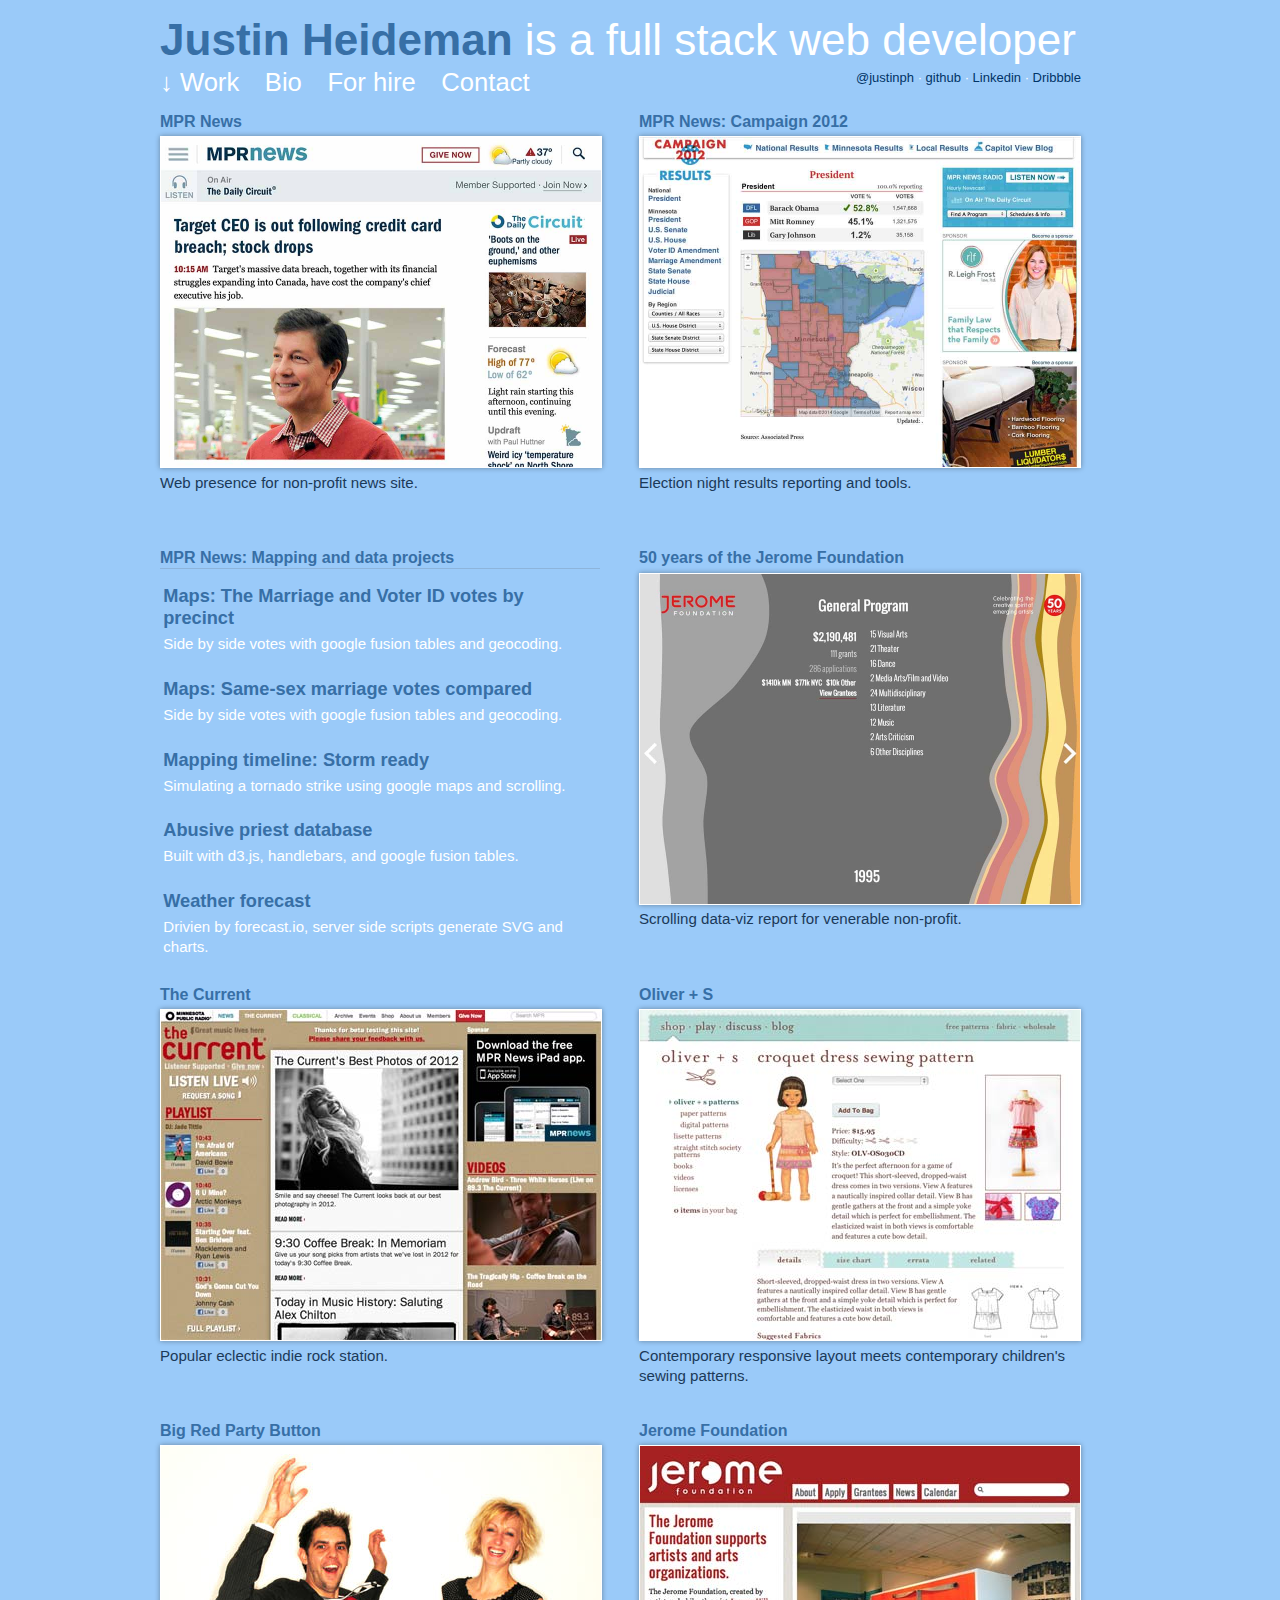
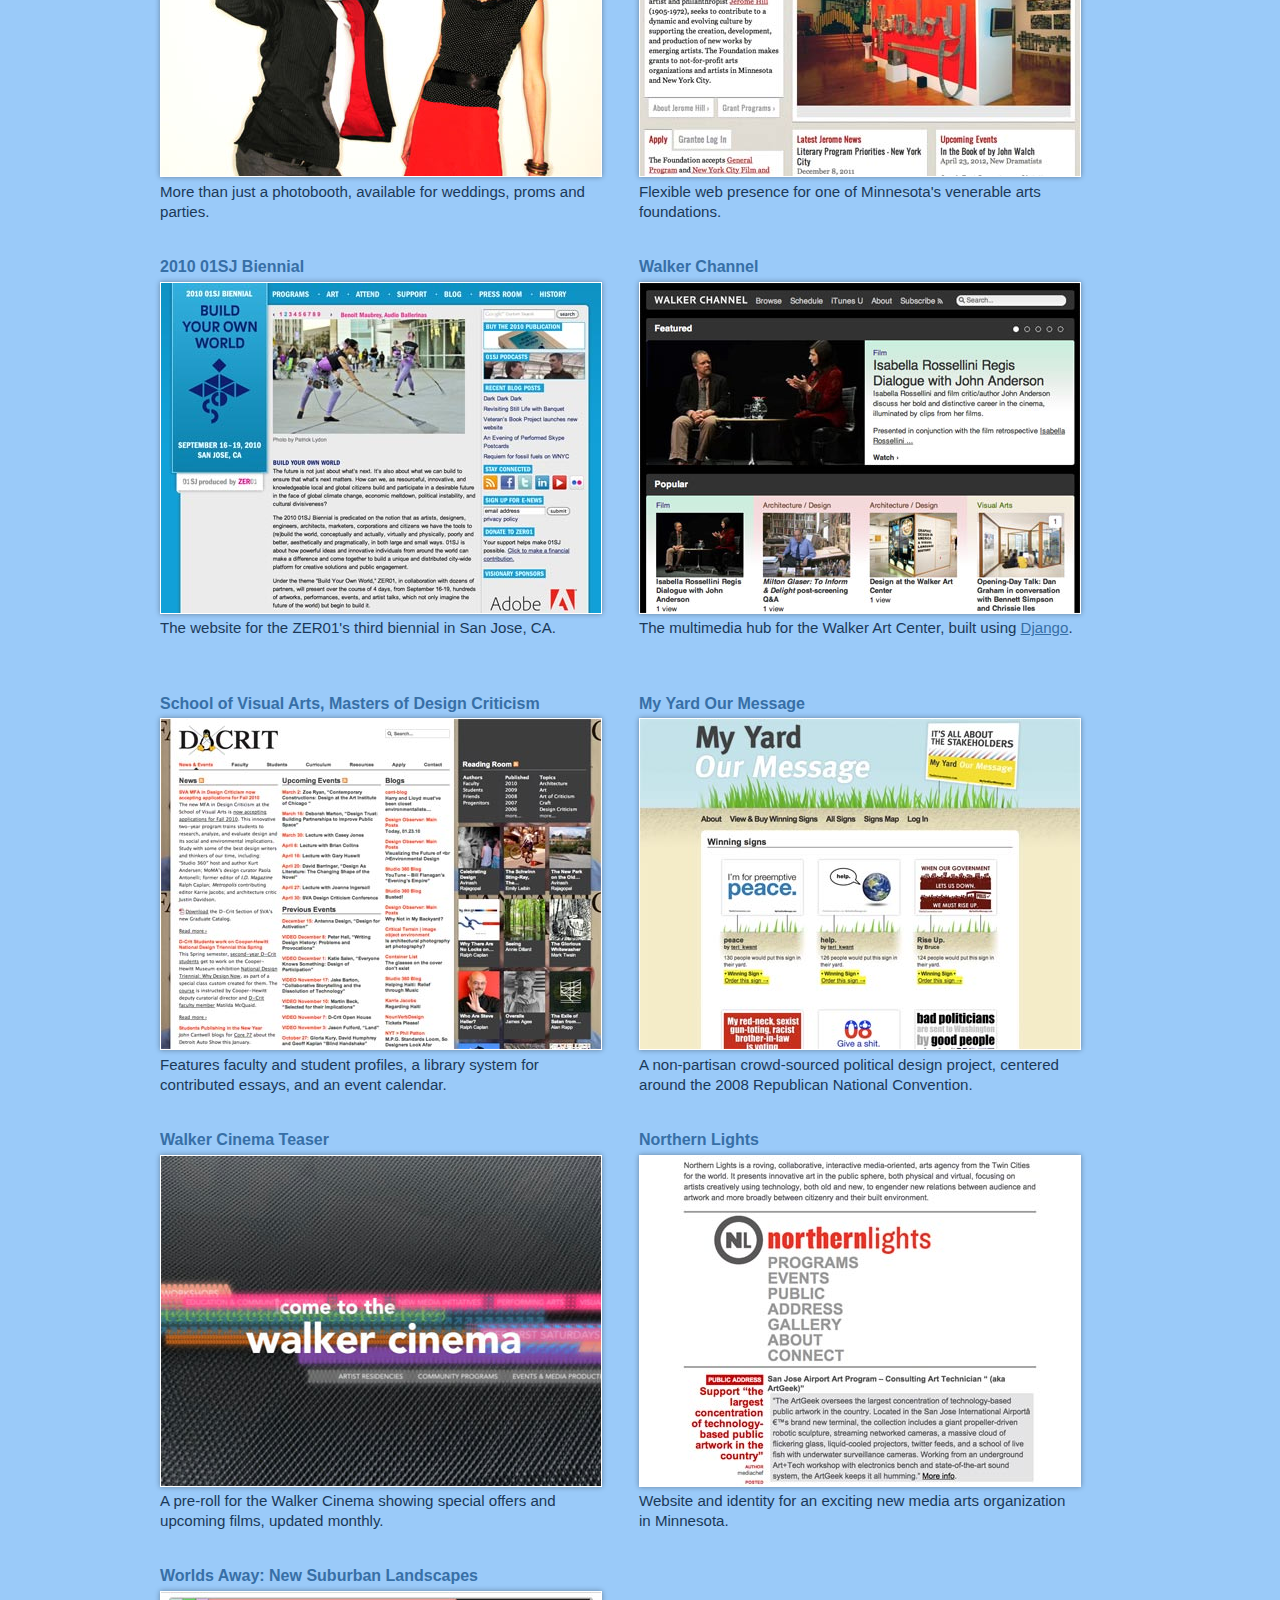
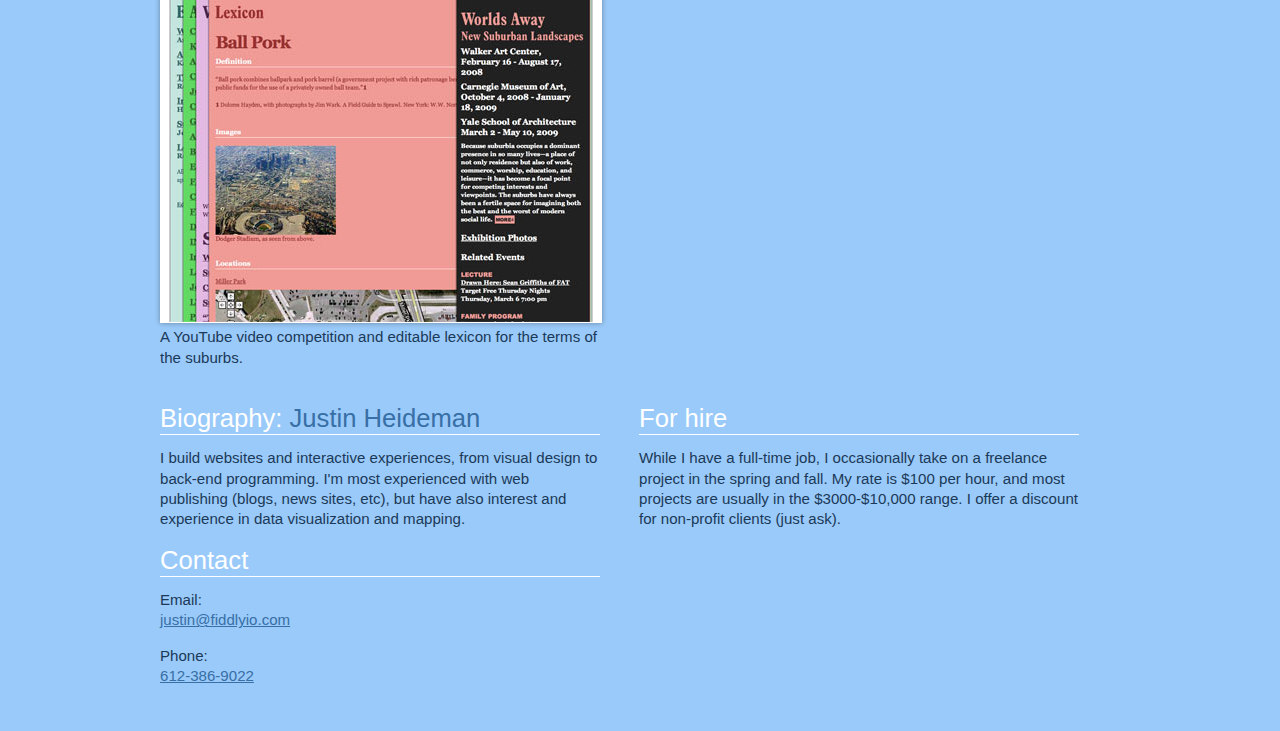
==== commit 20eb91db: "work on site" ====
--- a/index.html
+++ b/index.html
@@ -13,6 +13,399 @@
 	<meta name="google-site-verification" content="ZbfIlGLIBnRT-SV5e8z4eVTg-z7GK_1rn7FBtu5Plj0" />
 	<meta name="viewport" content="width = 460, user-scalable = yes" />
 	
+	
+</head>
+
+<body>
+
+	<div id="container">
+		
+		<div id="heading" class="section">
+			<h1><span>Justin Heideman</span> is a full stack web developer</h1>
+			
+			<ul>
+				<li><span>&#8595; </span> <a href="#work">Work</a></li>
+				<li><a href="#bio">Bio</a></li>
+				<li><a href="#forHire">For hire</a></li>
+				<li><a href="#contact">Contact</a></li>
+			</ul>
+			
+			<div class="profiles">
+				<a href="http://twitter.com/justinph" title="Justin Heideman on twitter">@justinph</a>
+				&middot;
+				<a href="http://github.com/justinph" title="Justin Heideman on twitter">github</a>
+				&middot;
+				<a href="http://www.linkedin.com/in/justinph" title="Justin Heideman on LinkedIn">Linkedin</a>
+				&middot;
+				<a href="http://dribbble.com/justinph" title="Justin Heideman on Dribbble">Dribbble</a>
+				
+			</div>
+			
+			
+			<br class="clear"/> 
+		</div>
+		
+		<div id="work" class="section">
+			<ul class="listing">
+			
+
+					<li>
+						<h3>MPR News</h3>
+						<div style="background-image: url('images/mprnews.jpg');" class="external">
+							<div>
+								<p>
+									<strong>My role:</strong> UX, design, development<br /><br />
+									<strong>Details:</strong> An in-progress, mobile-first, responsive, retina friendly, and highly performant overhaul of this website. The site uses pushState &amp; pjax for persistent audio playback. CSS is generated via LESS, javascript managed with require.js, and build scripts using capistrano and grunt.
+
+								</p>
+
+								<a class="highlight" href="http://www.mprnews.org/story/2013/09/11/news/southwest-light-rail-kenilworth-freight">View site</a>
+
+							</div>
+						</div>
+						<p>Web presence for non-profit news site.</p>
+					</li> 
+
+					<li>
+						<h3>MPR News: Campaign 2012</h3>
+						<div style="background-image: url('images/campaign2012-2.jpg');" class="external">
+							<div>
+								<p>
+									<strong>My role:</strong> Design, development, on-the-fly coding<br /><br />
+									<strong>Details:</strong> Prior to the election, I redesigned and modernized tools such as <a href="http://minnesota.publicradio.org/projects/ongoing/select_a_candidate/">Select A Candidate</a> and <a href="http://minnesota.publicradio.org/tools/polling_place/">Polling Place Finder</a>. I also prepared our results pages for election night, which were responsive, built using google maps &amp; fusion tables, and integrated results from the Associated Press and MN Secretary of State.
+
+								</p>
+
+								<a class="highlight" href="http://minnesota.publicradio.org/collections/special/2012/campaign/">Visit Campaign 2012</a>
+
+							</div>
+						</div>
+						<p>Election night results reporting and tools.</p>
+					</li> 
+
+					<li>
+						<h3 class='rules'>MPR News: Mapping and data projects</h3>
+						<div>
+							<ul class='sub-list'>
+							<li>
+								<a href="http://minnesota.publicradio.org/features/2012/11/map_marriage_voterid/">		
+								<h4>Maps: The Marriage and Voter ID votes by precinct</h4>
+								<p>Side by side votes with google fusion tables and geocoding.</p>
+								</a>
+							</li>
+
+							<li>
+								<a href="http://minnesota.publicradio.org/features/2013/05/map_marriage_votes_compared/">
+									<h4>Maps: Same-sex marriage votes compared</h4>
+									<p>Side by side votes with google fusion tables and geocoding.</p>
+								</a>
+							</li>
+
+							<li>
+								<a href="http://minnesota.publicradio.org/projects/2012/05/storm-ready/">
+									<h4>Mapping timeline: Storm ready</h4>
+									<p>Simulating a tornado strike using google maps and scrolling.</p>
+								</a>
+							</li>
+
+							<li>							
+								<a href="http://minnesota.publicradio.org/collections/catholic-church/priest-list/">
+									<h4>Abusive priest database</h4>
+									<p>Built with d3.js, handlebars, and google fusion tables.</p>
+								</a>
+							</li>
+
+							<li>
+								<a href="http://www.mprnews.org/weather/msp">
+									<h4>Weather forecast</h4>
+									<p>Drivien by forecast.io, server side scripts generate SVG and charts.</p>
+								</a>
+							</li>
+
+						</ul>
+
+							
+						</div>
+					</li>
+
+
+					<li>
+						<h3>50 years of the Jerome Foundation</h3>
+						<div style="background-image: url('images/jerome50.jpg');" class="external">
+							<div>
+								<p>
+									<strong>My role:</strong> Everything but data gathering<br /><br />
+									<strong>Details:</strong> 
+
+								</p>
+
+								<a class="highlight" href="http://minnesota.publicradio.org/collections/special/2012/campaign/">Visit Campaign 2012</a>
+
+							</div>
+						</div>
+						<p>Scrolling data-viz report for venerable non-profit.</p>
+					</li> 
+
+
+
+				
+
+			    	<li>
+						<h3>The Current</h3>
+						<div style="background-image: url('images/thecurrent.jpg');" class="external">
+							<div>
+								<p>
+									<strong>My role:</strong> UX, design, development<br /><br />
+									<strong>Details:</strong> A complete overhaul of the existing site added compatibility with mobile devices, for display and multimedia playback. The site was built using existing a mix of existing in-house content management systems and with WordPress.
+
+								</p>
+
+								<a class="highlight" href="http://www.thecurrent.org/">Visit site</a>
+
+							</div>
+						</div>
+						<p>Popular eclectic indie rock station.</p>
+					</li> 
+				
+					<li>
+						<h3>Oliver + S</h3>
+						<div style="background-image: url('images/os.jpg');" class="external">
+							<div>
+								<p>
+									<strong>My role:</strong> Design and all development<br /><br />
+									<strong>Details:</strong> This site was redesigned from the ground up using a responsive grid framework, making it work on phones, tablets, and all devices. Includes integrated forum, blogs, and e-commerce system. The <a href="http://oliverands.com/play/">play</a> section of the site features a kid and tablet friendly game allowing one to digitally dress paper dolls.
+
+								</p>
+
+								<a class="highlight" href="http://oliverands.com/">Visit site</a>
+
+							</div>
+						</div>
+						<p>Contemporary responsive layout meets contemporary children's sewing patterns.</p>
+					</li>
+
+			
+			
+			
+				<li>
+					<h3>Big Red Party Button</h3>
+					<div style="background-image: url('images/ppp_photo_thumb2.jpg');" class="external">
+						<div>
+							<p>
+								<strong>Details: </strong>
+								To add more posh appeal to the Walker Art Center's After Hours preview parties, I created this photobooth-on-steriods. It takes a photo of visitors, using a high-fashion ring flash, and automatically displays the photo via several projectors. Photos can also be uploaded to flickr, facebook, or other sources in real time. You can have the Big Red Party Button at your <a href="http://bigredpartybutton.com/">wedding, prom, or other event</a>.
+								
+							</p>
+							<a class='highlight half' href="http://bigredpartybutton.com/" title="Big Red Party Button">Visit site</a>
+							<a class='highlight half right' href="http://www.flickr.com/photos/walkerart/collections/72157604062675544/" title="Party People Photos">View Photos</a>
+
+							
+						</div>
+					</div>
+					<p>More than just a photobooth, available for weddings, proms and parties.</p>
+				</li>
+				
+				
+				<li>
+					<h3>Jerome Foundation</h3>
+					<div style="background-image: url('images/jerome.jpg');" class="external">
+						<div>
+							<p>
+								<strong>My role:</strong> Design and development<br /><br />
+								<strong>Details:</strong> This site features a database of Jerome grantees as well as grantee news and events. The site is easy for the Jerome Foundation staff to update and manage. I worked with another Drupal developer to build the grant application portion of the site.
+							</p>
+
+							<a class="highlight" href="http://jeromefdn.org/">Visit site</a>
+
+						</div>
+					</div>
+					<p>Flexible web presence for one of Minnesota's venerable arts foundations.</p>
+				</li>
+				
+				
+			
+				<li>
+					<h3>2010 01SJ Biennial</h3>
+					<div style="background-image: url('images/01sj.jpg');" class="external">
+						<div>
+							<p>
+								<strong>My role:</strong> Web design, front- and back-end coding<br /><br />
+								<strong>Details: </strong>
+								Utilizing an identity system designed by <a href="http://www.matthewrezac.org/">Matthew Rezac</a>, the third iteration of this biennial's website housed more artists, artworks than ever before. This WordPress-based site features several customizable templates, mapping, and a mobile theme. 
+							</p>
+							<a class='highlight' href="http://01sj.org" title="2010 01SJ Biennial">Visit Site</a>
+						</div>
+					</div>
+					<p>The website for the ZER01's third biennial in San Jose, CA.</p>
+				</li>
+				
+				
+				<li>
+					<h3>Walker Channel</h3>
+					<div style="background-image: url('images/channel_front_thumb.jpg');" class="external">
+						<div>
+							<p>
+								<strong>My role:</strong> Design, front- and back-end coding<br /><br />
+								<strong>Details: </strong>
+								Created using the <a href="http://www.djangoproject.com/">Django framework</a>, this site builds a robust system for 
+								housing the lectures and talks the Walker creates. It features a robust search engine,  solr, and can import and serve video from a large number of external sources such as Amazon S3, YouTube, and Real.
+							</p>
+
+							<a class="highlight half" href="http://channel.walkerart.org">Visit site</a>
+							<a class='highlight half right' href="images/channel_front_full.jpg"  rel="shadowbox[channel]" 
+							title="Walker Channel, Home Page">Highlights</a>	
+							<a class='highlight half right subslide' href="images/channel_browse_full.jpg"  rel="shadowbox[channel]" 
+							title="Walker Channel, Browse Page">Highlights Slide 2</a>		
+							<a class='highlight half right subslide' href="images/channel_detail_full.jpg"  rel="shadowbox[channel]" 
+							title="Walker Channel, Detail Page">Highlights Slide 3</a>							
+						</div>
+					</div>
+					<p>The multimedia hub for the Walker Art Center, built using <a href="https://www.djangoproject.com/">Django</a>.</p>
+				</li>
+				
+				
+				
+
+			
+				
+				<li>
+						<h3>School of Visual Arts, Masters of Design Criticism</h3>
+
+						<div style="background-image: url('images/dcrit_home_thumb.jpg');" class="external">
+							<div>
+								<p>
+									<strong>My role:</strong> Web design, front- and back-end coding<br /><br />
+									<strong>Details: </strong>
+									Working with the Walker Design Studio, I created this site to upgrade the manageability of this new design education program. The site features a dynamically sortable reading room housing a library of design criticism articles. The site is built using a custom WordPress theme and plugins.
+								</p>
+
+								<a class="highlight" href="http://dcrit.sva.edu">Visit site</a>
+
+											
+							</div>
+						</div>
+						<p>Features faculty and student profiles, a library system for contributed essays, and an event calendar.</p>
+					</li>
+				
+				<li>
+					<h3>My Yard Our Message</h3>
+					<div style="background-image: url('images/myom_winning_thumb.jpg');" class="external">
+						<div>
+							<p>
+								<strong>My role:</strong> Concepting, design, front- and back-end coding<br /><br />
+								<strong>Details: </strong>
+								The project was divided into three phases: Design, voting, and application. In the design phase, we solicited visitors to design signs for yards, as a communal political gallery. Phase two asked users to vote for the 50 best signs. Phase 3 installed and mapped the signs across the Twin Cities.
+							</p>
+							<a class='highlight' href="http://myyardourmessage.com" title="My Yard Our Message">Visit Site</a>
+							
+													
+
+						</div>
+					</div>
+					<p>A non-partisan crowd-sourced political design project, centered around the 2008 Republican National Convention.</p>
+
+				</li>
+				
+				<li>
+					<h3>Walker Cinema Teaser</h3>
+					<div style="background-image: url('images/fvteaser_thumb.jpg');" class="external">
+						<div>
+							<p>
+								<strong>My role:</strong> Design, media production<br /><br />
+								<strong>Details: </strong>
+								Each month, I produce pre-roll teaser for upcoming film screenings, exhibitions, and other events. 
+								The treatment is simple to deal with the wide variety of films and mediums involved. This teaser shows  
+								while an audience takes their seats and waits for the main feature to begin. 
+							</p>
+
+							<a class='highlight' href="http://vimeo.com/moogaloop.swf"
+							 rel="shadowbox;width=600;height=398;options={flashVars:{clip_id:9144542,autoplay:1}}" 
+							title="Walker Cinema Teaser Reel">View Video Reel (0:35)</a>	
+												
+						</div>
+					</div>
+					<p>A pre-roll for the Walker Cinema showing special offers and upcoming films, updated monthly.</p>
+				</li>
+				
+				
+				<li>
+					<h3>Northern Lights</h3>
+					<div style="background-image: url('images/nl_home_thumb.jpg');" class="external">
+						<div>
+							<p>
+								<strong>My role:</strong> Web design, front- and back-end coding<br /><br />
+								<strong>Details: </strong>
+								Working with <a href="http://the-mva.com/" title="The MVA">Namdev Hardisty</a> and <a href="http://jzkcollect.blogspot.com/" title="j-zachary">J. Zachary Keenan</a> to create an identity, I designed the website for this new 
+								Twin Cities based arts organization. The web site and uses typography as it's main design element. 
+								The site is built using a custom WordPress theme.
+							</p>
+							<a class='highlight' href="http://northern.lights.mn/" title="Northern Lights">Visit Site</a>
+						</div>
+					</div>
+					<p>Website and identity for an exciting new media arts organization in Minnesota.</p>
+				</li>
+				
+				<li>
+					<h3>Worlds Away: New Suburban Landscapes</h3>
+					<div style="background-image: url('images/waw_ballpork_thumb.jpg');" class="external">
+						<div style="padding-top:15px;height:275px">
+							<p>
+								<strong>My role:</strong> Web design, coding, video editing<br /><br />
+								<strong>Details: </strong>
+								For the exhibition of the same name, this site features a lexicon of suburban sprawl terms editable by users. It also served as the staging point for a YouTube video competition in which people created stories about their suburb. Videos were displayed on a web-based TV interface in a suburban den-styled room in the exhibition.
+							</p>
+							<a class='highlight half' href="http://design.walkerart.org/worldsaway/" title="Worlds Away: New Suburban Landscapes">Visit Site</a>
+							<a class='highlight half right' href="http://www.youtube.com/watch?v=_jD2Us5GFb4" title="Tell us a story about your suburb">Watch video</a>
+							
+						</div>
+					</div>
+					<p>A YouTube video competition and editable lexicon for the terms of the suburbs.</p>
+				</li>
+				
+			
+	
+
+				
+			</ul>
+			
+		</div>
+		<br class="clear"/>
+		<div id="info">
+		
+			<ul class="listing">
+				<li id="bio">
+					<h2>Biography: <span>Justin Heideman</span></h2>
+					<p>I build websites and interactive experiences, from visual design to back-end programming. I'm most experienced with web publishing (blogs, news sites, etc), but have also interest and experience in data visualization and mapping.</p> 
+
+					<!-- <p>Currently, I work for Minnesota Public Radio, but have worked for Walker Art Center and Minneapolis College of Art &amp; Design in the past. My freelance clients have included the University of Minnesota, School of Visual Arts, Zero1, Northern Lights, and others.</p> -->
+					
+				</li>
+				
+				
+				<li id='forHire'>
+					<h2>For hire</h2>
+					<p>While I have a full-time job, I occasionally take on a freelance project in the spring and fall. My rate is $100 per hour, and most projects are usually in the $3000-$10,000 range. I offer a discount for non-profit clients (just ask).</p>
+				</li>
+				
+				
+				<li id='contact'>
+					<h2>Contact</h2>
+					
+					<p>Email:<br />
+					<a href="mailto:justin@fiddlyio.com">justin@fiddlyio.com</a></p>
+					
+					<p>Phone:<br />
+					<a href="tel:1-612-386-9022">612-386-9022</a></p>
+					
+				</li>
+				
+			</ul>
+	
+		</div>
+		<br class="clear"/><br class="clear"/>
+		
+	</div>
+
 	<script type="text/javascript" charset="utf-8" src="//ajax.googleapis.com/ajax/libs/jquery/1.7.2/jquery.min.js"></script>
 	<script type="text/javascript" src="lib/shadowbox/shadowbox.js"></script>
 
@@ -45,368 +438,12 @@
 		});
 		
 	</script>
-</head>
-
-<body>
-
-	<div id="container">
-		
-		<div id="heading" class="section">
-			<h1><span>Justin Heideman</span> is a full stack web developer</h1>
-			
-			<ul>
-				<li><span>&#8595; </span> <a href="#work">Work</a></li>
-				<li><a href="#bio">Bio</a></li>
-				<li><a href="#forHire">For hire</a></li>
-				<li><a href="#contact">Contact</a></li>
-			</ul>
-			
-			<div class="profiles">
-				<a href="http://twitter.com/justinph" title="Justin Heideman on twitter">@justinph</a>
-				&middot;
-				<a href="http://github.com/justinph" title="Justin Heideman on twitter">github</a>
-				&middot;
-				<a href="http://www.linkedin.com/in/justinph" title="Justin Heideman on LinkedIn">Linkedin</a>
-				&middot;
-				<a href="http://dribbble.com/justinph" title="Justin Heideman on Dribbble">Dribbble</a>
-				
-			</div>
-			
-			
-			<br class="clear"/> 
-		</div>
-		
-		<div id="work" class="section">
-			<ul class="listing">
-			
-
-					<li>
-						<h3>MPR News</h3>
-						<div style="background-image: url('images/mprnews.jpg');" class="external">
-							<div>
-								<p>
-									<strong>My role:</strong> UX, design, development<br /><br />
-									<strong>Details:</strong> An in-progress, mobile-first, responsive, retina friendly, and highly performant overhaul of this website. The site uses pushState &amp; pjax for persistent audio playback. CSS is generated via LESS, javascript managed with require.js, and build scripts using capistrano and grunt.
-
-								</p>
-
-								<a class="highlight" href="http://www.mprnews.org/story/2013/09/11/news/southwest-light-rail-kenilworth-freight">Visit site</a>
-
-							</div>
-						</div>
-						<p>Web presence for non-profit news site.</p>
-					</li> 
-
-					<li>
-						<h3>MPR News: Campaign 2012</h3>
-						<div style="background-image: url('images/campaign2012-2.jpg');" class="external">
-							<div>
-								<p>
-									<strong>My role:</strong> Design, development, on-the-fly coding<br /><br />
-									<strong>Details:</strong> Prior to the election, I redesigned and modernized tools such as <a href="http://minnesota.publicradio.org/projects/ongoing/select_a_candidate/">Select A Candidate</a> and <a href="http://minnesota.publicradio.org/tools/polling_place/">Polling Place Finder</a>. I also prepared our results pages for election night, which were responsive, built using google maps &amp; fusion tables, and integrated results from the Associated Press and MN Secretary of State.
-
-								</p>
-
-								<a class="highlight" href="http://minnesota.publicradio.org/collections/special/2012/campaign/">Visit Campaign 2012</a>
-
-							</div>
-						</div>
-						<p>Election night results reporting and tools.</p>
-					</li> 
-
-					<li>
-						<h3>MPR News: Mapping and data projects</h3>
-						<div>
-
-							
-						</div>
-					</li>
-
-
-					<li>
-						<h3>50 years of the Jerome Foundation</h3>
-						<div style="background-image: url('images/jerome50.jpg');" class="external">
-							<div>
-								<p>
-									<strong>My role:</strong> Everything but data gathering<br /><br />
-									<strong>Details:</strong> 
-
-								</p>
-
-								<a class="highlight" href="http://minnesota.publicradio.org/collections/special/2012/campaign/">Visit Campaign 2012</a>
-
-							</div>
-						</div>
-						<p>Scrolling data-viz report for venerable non-profit.</p>
-					</li> 
-
-
-
-				
-
-			    	<li>
-						<h3>The Current</h3>
-						<div style="background-image: url('images/thecurrent.jpg');" class="external">
-							<div>
-								<p>
-									<strong>My role:</strong> UX, design, development<br /><br />
-									<strong>Details:</strong> A complete overhaul of the existing site added compatibility with mobile devices, for display and multimedia playback. The site was built using existing a mix of existing in-house content management systems and with WordPress.
-
-								</p>
-
-								<a class="highlight" href="http://www.thecurrent.org/">Visit site</a>
-
-							</div>
-						</div>
-						<p>Popular eclectic indie rock station.</p>
-					</li> 
-				
-					<li>
-						<h3>Oliver + S</h3>
-						<div style="background-image: url('images/os.jpg');" class="external">
-							<div>
-								<p>
-									<strong>My role:</strong> Design and all development<br /><br />
-									<strong>Details:</strong> This site was redesigned from the ground up using a responsive grid framework, making it work on phones, tablets, and all devices. Includes integrated forum, blogs, and e-commerce system. The <a href="http://oliverands.com/play/">play</a> section of the site features a kid and tablet friendly game allowing one to digitally dress paper dolls.
-
-								</p>
-
-								<a class="highlight" href="http://oliverands.com/">Visit site</a>
-
-							</div>
-						</div>
-						<p>Contemporary responsive layout meets contemporary children's sewing patterns.</p>
-					</li>
-
-			
-			
-			
-				<li>
-					<h3>Big Red Party Button</h3>
-					<div style="background-image: url('images/ppp_photo_thumb2.jpg');" class="external">
-						<div>
-							<p>
-								<strong>Details: </strong>
-								To add more posh appeal to the Walker Art Center's After Hours preview parties, I created this photobooth-on-steriods. It takes a photo of visitors, using a high-fashion ring flash, and automatically displays the photo via several projectors. Photos can also be uploaded to flickr, facebook, or other sources in real time. You can have the Big Red Party Button at your <a href="http://bigredpartybutton.com/">wedding, prom, or other event</a>.
-								
-							</p>
-							<a class='highlight half' href="http://bigredpartybutton.com/" title="Big Red Party Button">Visit site</a>
-							<a class='highlight half right' href="http://www.flickr.com/photos/walkerart/collections/72157604062675544/" title="Party People Photos">View Photos</a>
-
-							
-						</div>
-					</div>
-					<p>More than just a photobooth, available for weddings, proms and parties.</p>
-				</li>
-				
-				
-				<li>
-					<h3>Jerome Foundation</h3>
-					<div style="background-image: url('images/jerome.jpg');" class="external">
-						<div>
-							<p>
-								<strong>My role:</strong> Design and development<br /><br />
-								<strong>Details:</strong> This site features a database of Jerome grantees as well as grantee news and events. The site is easy for the Jerome Foundation staff to update and manage. I worked with another Drupal developer to build the grant application portion of the site.
-							</p>
-
-							<a class="highlight" href="http://jeromefdn.org/">Visit site</a>
-
-						</div>
-					</div>
-					<p>Flexible web presence for one of Minnesota's venerable arts foundations.</p>
-				</li>
-				
-				
-			
-				<li>
-					<h3>2010 01SJ Biennial</h3>
-					<div style="background-image: url('images/01sj.jpg');" class="external">
-						<div>
-							<p>
-								<strong>My role:</strong> Web design, front- and back-end coding<br /><br />
-								<strong>Details: </strong>
-								Utilizing an identity system designed by <a href="http://www.matthewrezac.org/">Matthew Rezac</a>, the third iteration of this biennial's website housed more artists, artworks than ever before. This WordPress-based site features several customizable templates, mapping, and a mobile theme. 
-							</p>
-							<a class='highlight' href="http://01sj.org" title="2010 01SJ Biennial">Visit Site</a>
-						</div>
-					</div>
-					<p>The website for the ZER01's third biennial in San Jose, CA.</p>
-				</li>
-				
-				
-				<li>
-					<h3>Walker Channel</h3>
-					<div style="background-image: url('images/channel_front_thumb.jpg');" class="external">
-						<div>
-							<p>
-								<strong>My role:</strong> Design, front- and back-end coding<br /><br />
-								<strong>Details: </strong>
-								Created using the <a href="http://www.djangoproject.com/">Django framework</a>, this site builds a robust system for 
-								housing the lectures and talks the Walker creates. It features a robust search engine,  solr, and can import and serve video from a large number of external sources such as Amazon S3, YouTube, and Real.
-							</p>
-
-							<a class="highlight half" href="http://channel.walkerart.org">Visit site</a>
-							<a class='highlight half right' href="images/channel_front_full.jpg"  rel="shadowbox[channel]" 
-							title="Walker Channel, Home Page">Highlights</a>	
-							<a class='highlight half right subslide' href="images/channel_browse_full.jpg"  rel="shadowbox[channel]" 
-							title="Walker Channel, Browse Page">Highlights Slide 2</a>		
-							<a class='highlight half right subslide' href="images/channel_detail_full.jpg"  rel="shadowbox[channel]" 
-							title="Walker Channel, Detail Page">Highlights Slide 3</a>							
-						</div>
-					</div>
-					<p>The multimedia hub for the Walker Art Center, built using <a href="https://www.djangoproject.com/">Django</a>.</p>
-				</li>
-				
-				
-				
-
-			
-				
-				<li>
-						<h3>School of Visual Arts, Masters of Design Criticism</h3>
-
-						<div style="background-image: url('images/dcrit_home_thumb.jpg');" class="external">
-							<div>
-								<p>
-									<strong>My role:</strong> Web design, front- and back-end coding<br /><br />
-									<strong>Details: </strong>
-									Working with the Walker Design Studio, I created this site to upgrade the manageability of this new design education program. The site features a dynamically sortable reading room housing a library of design criticism articles. The site is built using a custom WordPress theme and plugins.
-								</p>
-
-								<a class="highlight" href="http://dcrit.sva.edu">Visit site</a>
-
-											
-							</div>
-						</div>
-						<p>Features faculty and student profiles, a library system for contributed essays, and an event calendar.</p>
-					</li>
-				
-				<li>
-					<h3>My Yard Our Message</h3>
-					<div style="background-image: url('images/myom_winning_thumb.jpg');" class="external">
-						<div>
-							<p>
-								<strong>My role:</strong> Concepting, design, front- and back-end coding<br /><br />
-								<strong>Details: </strong>
-								The project was divided into three phases: Design, voting, and application. In the design phase, we solicited visitors to design signs for yards, as a communal political gallery. Phase two asked users to vote for the 50 best signs. Phase 3 installed and mapped the signs across the Twin Cities.
-							</p>
-							<a class='highlight' href="http://myyardourmessage.com" title="My Yard Our Message">Visit Site</a>
-							
-													
-
-						</div>
-					</div>
-					<p>A non-partisan crowd-sourced political design project, centered around the 2008 Republican National Convention.</p>
-
-				</li>
-				
-				<li>
-					<h3>Walker Cinema Teaser</h3>
-					<div style="background-image: url('images/fvteaser_thumb.jpg');" class="external">
-						<div>
-							<p>
-								<strong>My role:</strong> Design, media production<br /><br />
-								<strong>Details: </strong>
-								Each month, I produce pre-roll teaser for upcoming film screenings, exhibitions, and other events. 
-								The treatment is simple to deal with the wide variety of films and mediums involved. This teaser shows  
-								while an audience takes their seats and waits for the main feature to begin. 
-							</p>
-
-							<a class='highlight' href="http://vimeo.com/moogaloop.swf"
-							 rel="shadowbox;width=600;height=398;options={flashVars:{clip_id:9144542,autoplay:1}}" 
-							title="Walker Cinema Teaser Reel">View Video Reel (0:35)</a>	
-												
-						</div>
-					</div>
-					<p>A pre-roll for the Walker Cinema showing special offers and upcoming films, updated monthly.</p>
-				</li>
-				
-				
-				<li>
-					<h3>Northern Lights</h3>
-					<div style="background-image: url('images/nl_home_thumb.jpg');" class="external">
-						<div>
-							<p>
-								<strong>My role:</strong> Web design, front- and back-end coding<br /><br />
-								<strong>Details: </strong>
-								Working with <a href="http://the-mva.com/" title="The MVA">Namdev Hardisty</a> and <a href="http://jzkcollect.blogspot.com/" title="j-zachary">J. Zachary Keenan</a> to create an identity, I designed the website for this new 
-								Twin Cities based arts organization. The web site and uses typography as it's main design element. 
-								The site is built using a custom WordPress theme.
-							</p>
-							<a class='highlight' href="http://northern.lights.mn/" title="Northern Lights">Visit Site</a>
-						</div>
-					</div>
-					<p>Website and identity for an exciting new media arts organization in Minnesota.</p>
-				</li>
-				
-				<li>
-					<h3>Worlds Away: New Suburban Landscapes</h3>
-					<div style="background-image: url('images/waw_ballpork_thumb.jpg');" class="external">
-						<div style="padding-top:15px;height:275px">
-							<p>
-								<strong>My role:</strong> Web design, coding, video editing<br /><br />
-								<strong>Details: </strong>
-								For the exhibition of the same name, this site features a lexicon of suburban sprawl terms editable by users. It also served as the staging point for a YouTube video competition in which people created stories about their suburb. Videos were displayed on a web-based TV interface in a suburban den-styled room in the exhibition.
-							</p>
-							<a class='highlight half' href="http://design.walkerart.org/worldsaway/" title="Worlds Away: New Suburban Landscapes">Visit Site</a>
-							<a class='highlight half right' href="http://www.youtube.com/watch?v=_jD2Us5GFb4" title="Tell us a story about your suburb">Watch video</a>
-							
-						</div>
-					</div>
-					<p>A YouTube video competition and editable lexicon for the terms of the suburbs.</p>
-				</li>
-				
-			
-	
-
-				
-			</ul>
-			
-		</div>
-		<br class="clear"/>
-		<div id="info">
-		
-			<ul class="listing">
-				<li id="bio">
-					<h2>Biography: <span>Justin Heideman</span></h2>
-					<p>I build websites and interactive experiences, from visual design to back-end programming. I'm most experienced with web publishing (blogs, news sites, etc), but have also interest and experience in data visualization and mapping.</p> 
-
-					<p>Currently, I work for Minnesota Public Radio, but have worked for Walker Art Center and Minneapolis College of Art &amp; Design in the past. My freelance clients have included the University of Minnesota, School of Visual Arts, Zero1, Northern Lights, and others.</p>
-					
-				</li>
-				
-				
-				<li id='forHire'>
-					<h2>For hire</h2>
-					<p>While I have a full-time job, I occasionally take on a freelance project in the spring and fall. My rate is $100 per hour, and most projects are usually in the $3000-$10,000 range. I offer a discount for non-profit clients (just ask).</p>
-				</li>
-				
-				
-				<li id='contact'>
-					<h2>Contact</h2>
-					
-					<p>Email:<br />
-					<a href="mailto:justin@fiddlyio.com">justin@fiddlyio.com</a></p>
-					
-					<p>Phone:<br />
-					<a href="tel:1-612-386-9022">612-386-9022</a></p>
-					
-				</li>
-				
-			</ul>
-	
-		</div>
-		<br class="clear"/><br class="clear"/>
-		
-	</div>
-	
-	<!-- new server -->
 	<script src="http://www.google-analytics.com/urchin.js" type="text/javascript">
 	</script>
 	<script type="text/javascript">
 	_uacct = "UA-611142-1";
 	urchinTracker();
-	</script>
+	</script>  
 </body>
 </html>
 
--- a/lib/style.css
+++ b/lib/style.css
@@ -147,7 +147,7 @@
 }
 
 
-ul.listing li{
+ul.listing > li{
 	display: block;
 	float: left;
 	width: 440px;
@@ -155,8 +155,6 @@
 }
 ul.listing li img{
 	border: 1px solid #fff;
-	-moz-box-shadow: 0px 0px 5px rgba(25, 25, 25, 0.4);
-	-webkit-box-shadow: 0px 0px 5px rgba(25, 25, 25, 0.4);
 	box-shadow: 0px 0px 5px rgba(25, 25, 25, 0.4);
 }
 
@@ -164,15 +162,11 @@
 	width: 440px;
 	height: 330px;
 	border: 1px solid #fff;
-	-moz-box-shadow: 0px 0px 5px rgba(25, 25, 25, 0.4);
-	-webkit-box-shadow: 0px 0px 5px rgba(25, 25, 25, 0.4);
 	box-shadow: 0px 0px 5px rgba(25, 25, 25, 0.4);
 	display: block;
 	background-size: 100%;
 }
 div#work ul.listing li div.external:hover{
-	-moz-box-shadow: 0px 0px 5px rgba(25, 25, 25, 1);
-	-webkit-box-shadow: 0px 0px 5px rgba(25, 25, 25, 1);
 	box-shadow: 0px 0px 5px rgba(25, 25, 25, 1);
 	border: 1px solid yellow;
 	
@@ -185,7 +179,7 @@
 	background-color: rgba(25, 25, 25, 0.5);
 	margin-top: 0px;
 	padding: 40px 40px 40px 40px;
-	-webkit-transition: opacity 0.2s linear;
+	transition: opacity 0.2s linear;
 	cursor: pointer;
 }
 
@@ -204,8 +198,6 @@
 	font-weight: normal;
 	margin-bottom: 20px; /* was 20 */
 	border-radius: 5px;
-	-moz-border-radius: 5px;
-	-webkit-border-radius: 5px;
 }
 
 div#work ul.listing li div.external a{ color: #fff; }
@@ -259,17 +251,39 @@
 	width: auto;
 }
 
-
-
+h3.rules{
+	border-bottom: 1px solid #8db4db;
+}
+.sub-list{
+	margin-top: 1em;
+}
+.sub-list li{
+	margin-bottom: 1em;
+	padding: .25em;
+	transition: background-color .3s ease-out; 
+}
+.sub-list li:hover{
+	background-color: rgba(141, 180, 219, 1);
+}
+.sub-list h4{
+	color: #376fa6;
+	font-size: 1.4em;
+	font-weight: bold;
+}
+.sub-list p{
+	margin-bottom: .25em !important;
+	color: #fff !important;
+	min-height: 0 !important;
+}
 
 /* Smaller than standard 960 (devices and browsers) */
 @media only screen and (max-width: 979px) {
 	#container{
-		width: 480px;
+		width: 442px;
 	}
 	div.profiles{
 		text-align: left;
-		width: 480px;
+		width: 442px;
 		margin: 1em 0 1em;
 	}
 	
@@ -278,7 +292,7 @@
 		width: 430px;
 		height: 320px;
 		padding: 5px;
-		-webkit-text-size-adjust: 125%;
+		-webkit-text-size-adjust: 110%;
 	}
 
 	div#work ul.listing li div.external a.half{
@@ -287,7 +301,19 @@
 	}
 	div#work ul.listing li div.external a.half.right{ margin-left: 30px;}
 	
-	
+	div#heading h1{
+		font-size: 310%;
+	}
+	div#heading ul{
+		display: none;
+		/*padding: .75em 0; */
+	}
+	div#heading ul li{
+		font-size: 180%;
+	}
+	div.profiles a{
+		font-size: 1.5em;
+	}
 }
 
 
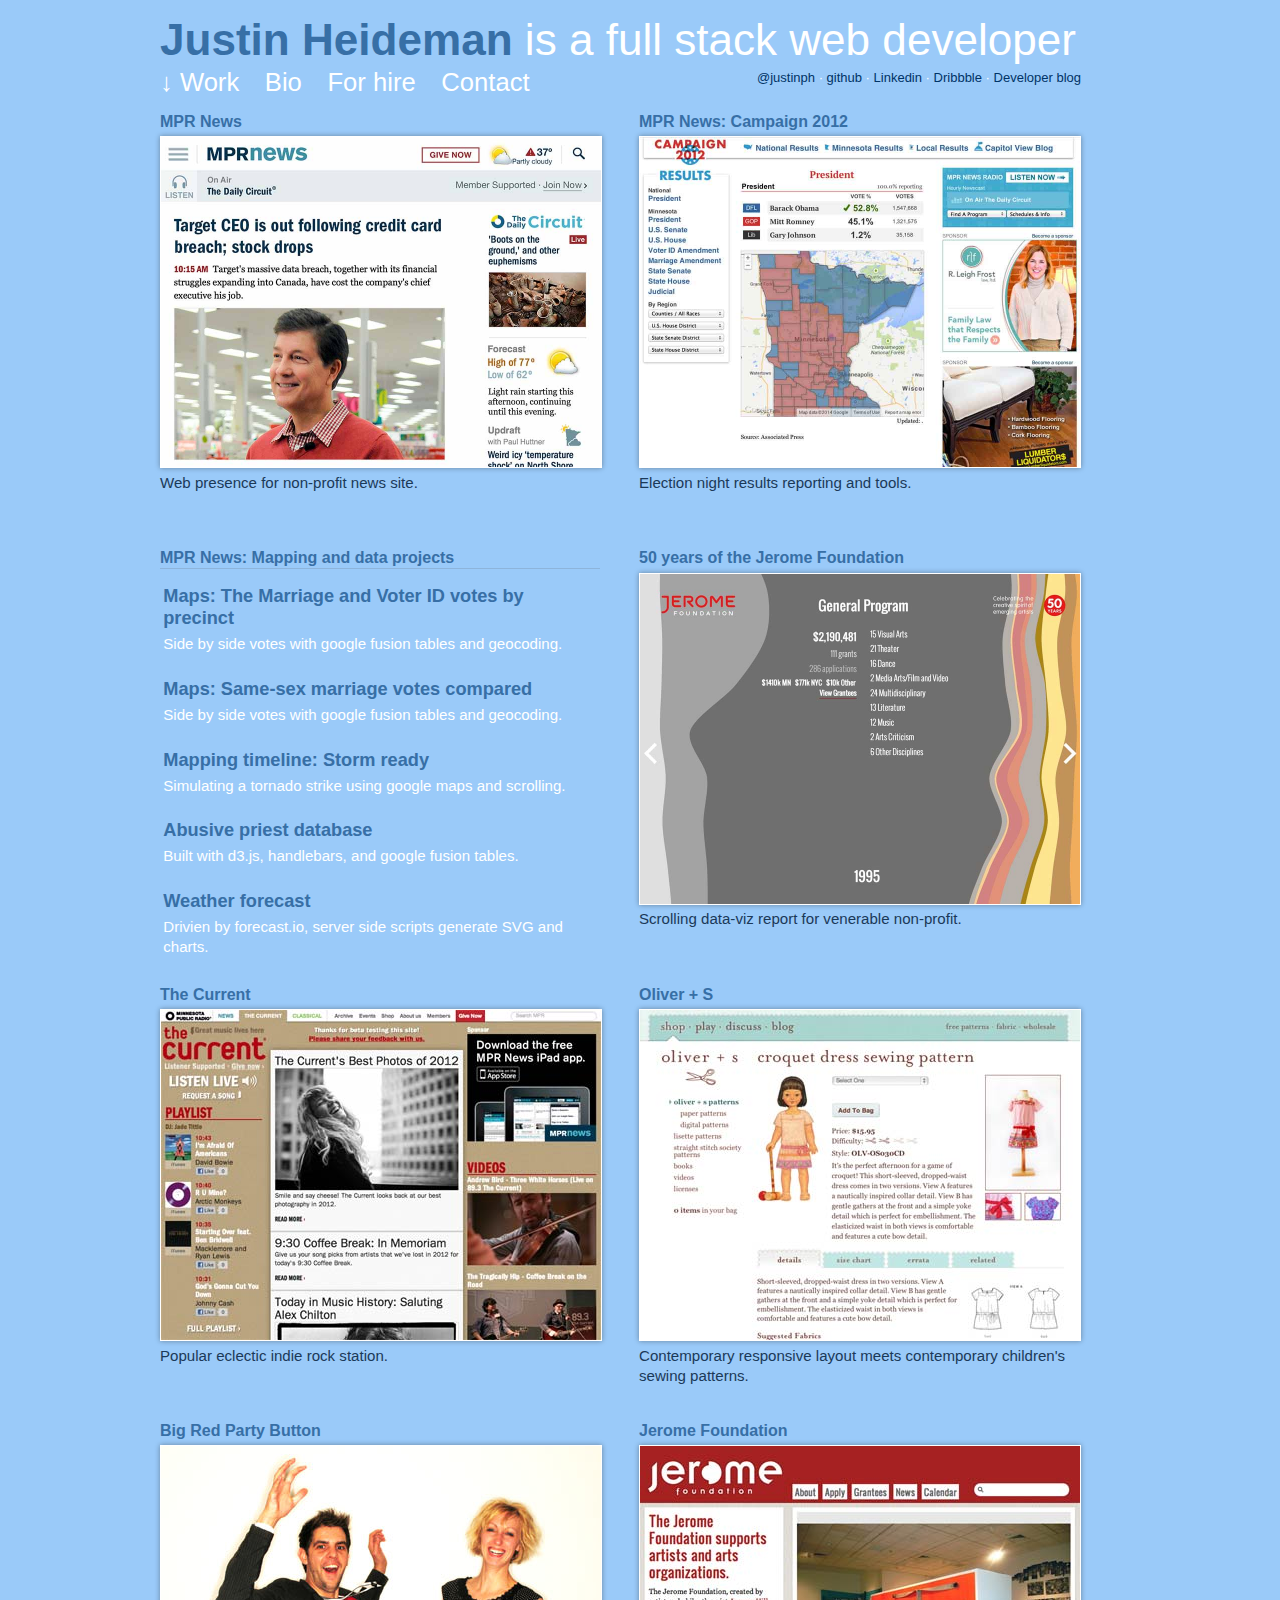
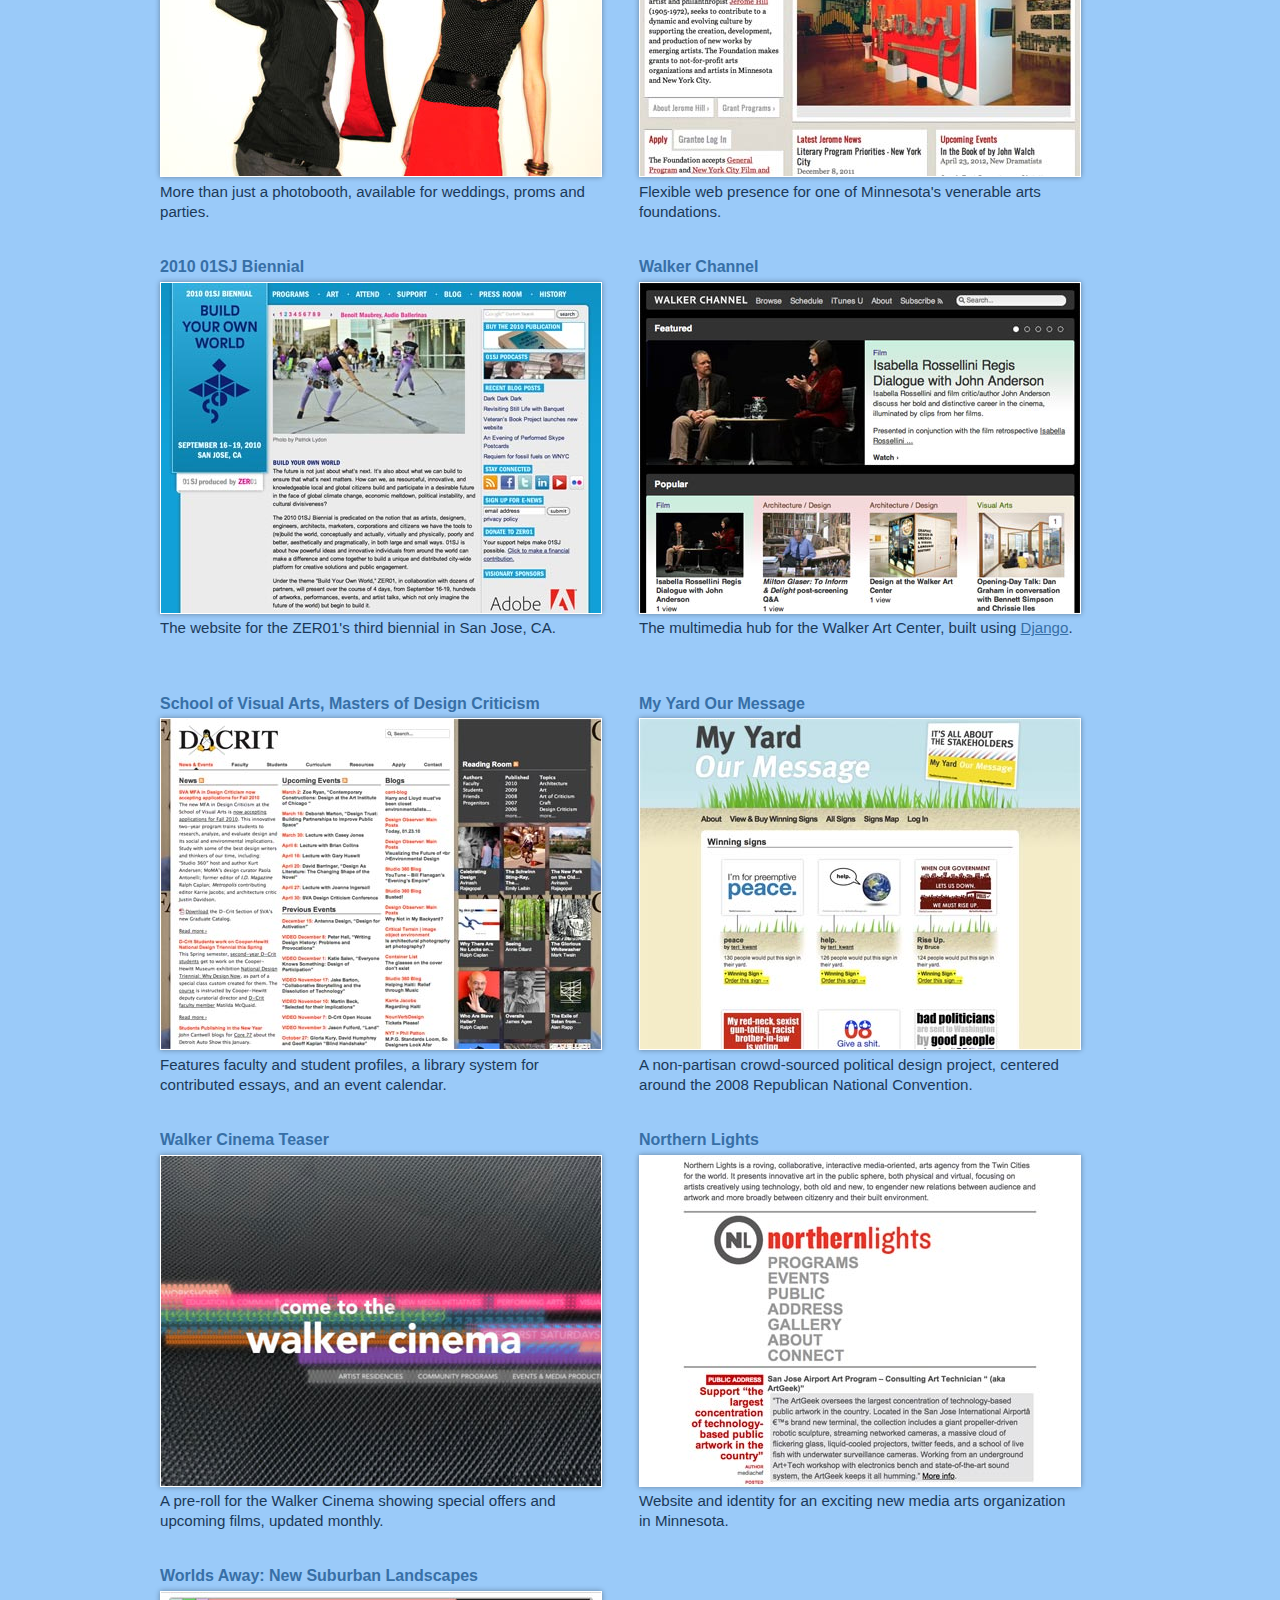
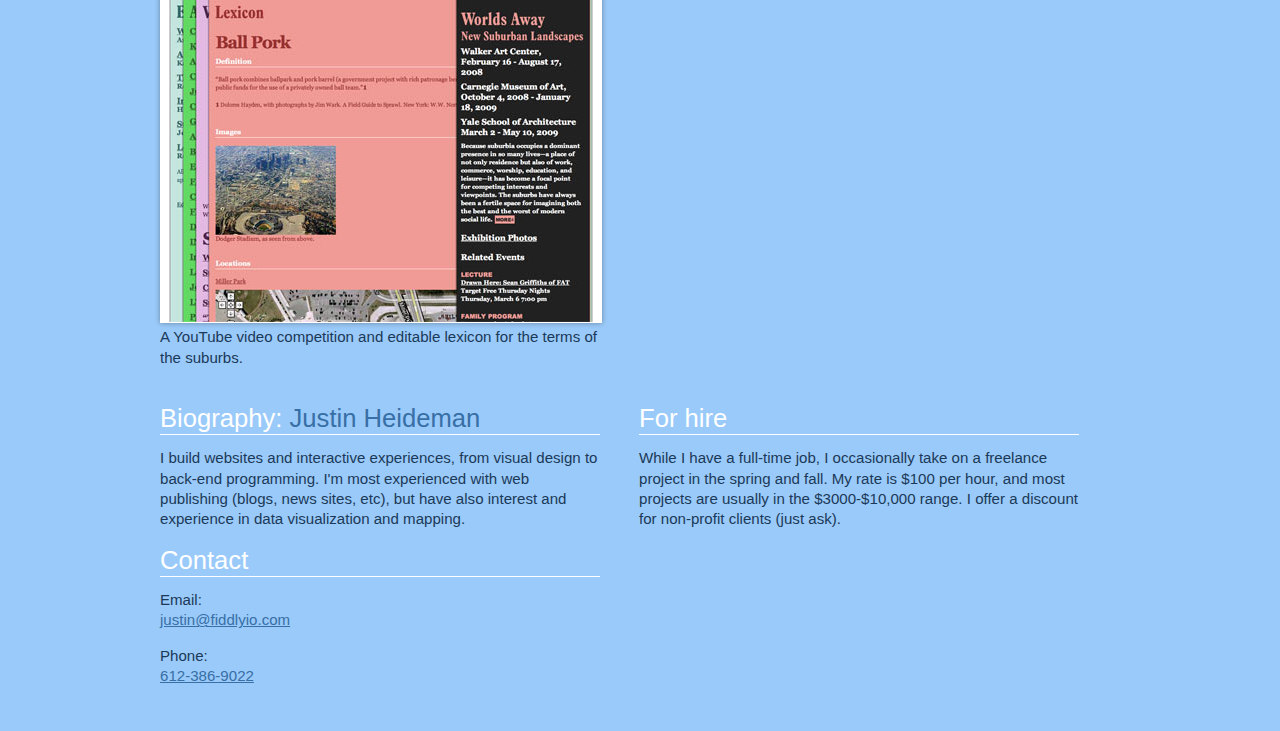
==== commit 4a6c41e2: "jerome work" ====
--- a/index.html
+++ b/index.html
@@ -38,6 +38,9 @@
 				<a href="http://www.linkedin.com/in/justinph" title="Justin Heideman on LinkedIn">Linkedin</a>
 				&middot;
 				<a href="http://dribbble.com/justinph" title="Justin Heideman on Dribbble">Dribbble</a>
+				&middot;
+				<a href="http://blogs.mpr.org/developer/author/jheideman/">Developer blog</a>
+
 				
 			</div>
 			
@@ -136,10 +139,10 @@
 								<p>
 									<strong>My role:</strong> Everything but data gathering<br /><br />
 									<strong>Details:</strong> 
-
-								</p>
-
-								<a class="highlight" href="http://minnesota.publicradio.org/collections/special/2012/campaign/">Visit Campaign 2012</a>
+									To show the breadth of impact for the 50th anniversary of this arts foundation, I created a series of charts that show the growth of grant programs and financial stability. The scrolling navigation is lets many graphs exist on a single page. Built using d3.js, require.js, and google fusion tables.
+								</p>
+
+								<a class="highlight" href="http://50.jeromefdn.org/">Visit site</a>
 
 							</div>
 						</div>
--- a/lib/style.css
+++ b/lib/style.css
@@ -127,7 +127,7 @@
 }
 div.profiles{
 	margin-top: 3px;
-	width: 300px;
+	width: 350px;
 	margin-right: 3em;
 	float: right;
 	text-align: right;
@@ -312,7 +312,7 @@
 		font-size: 180%;
 	}
 	div.profiles a{
-		font-size: 1.5em;
+		font-size: 1.3em;
 	}
 }
 
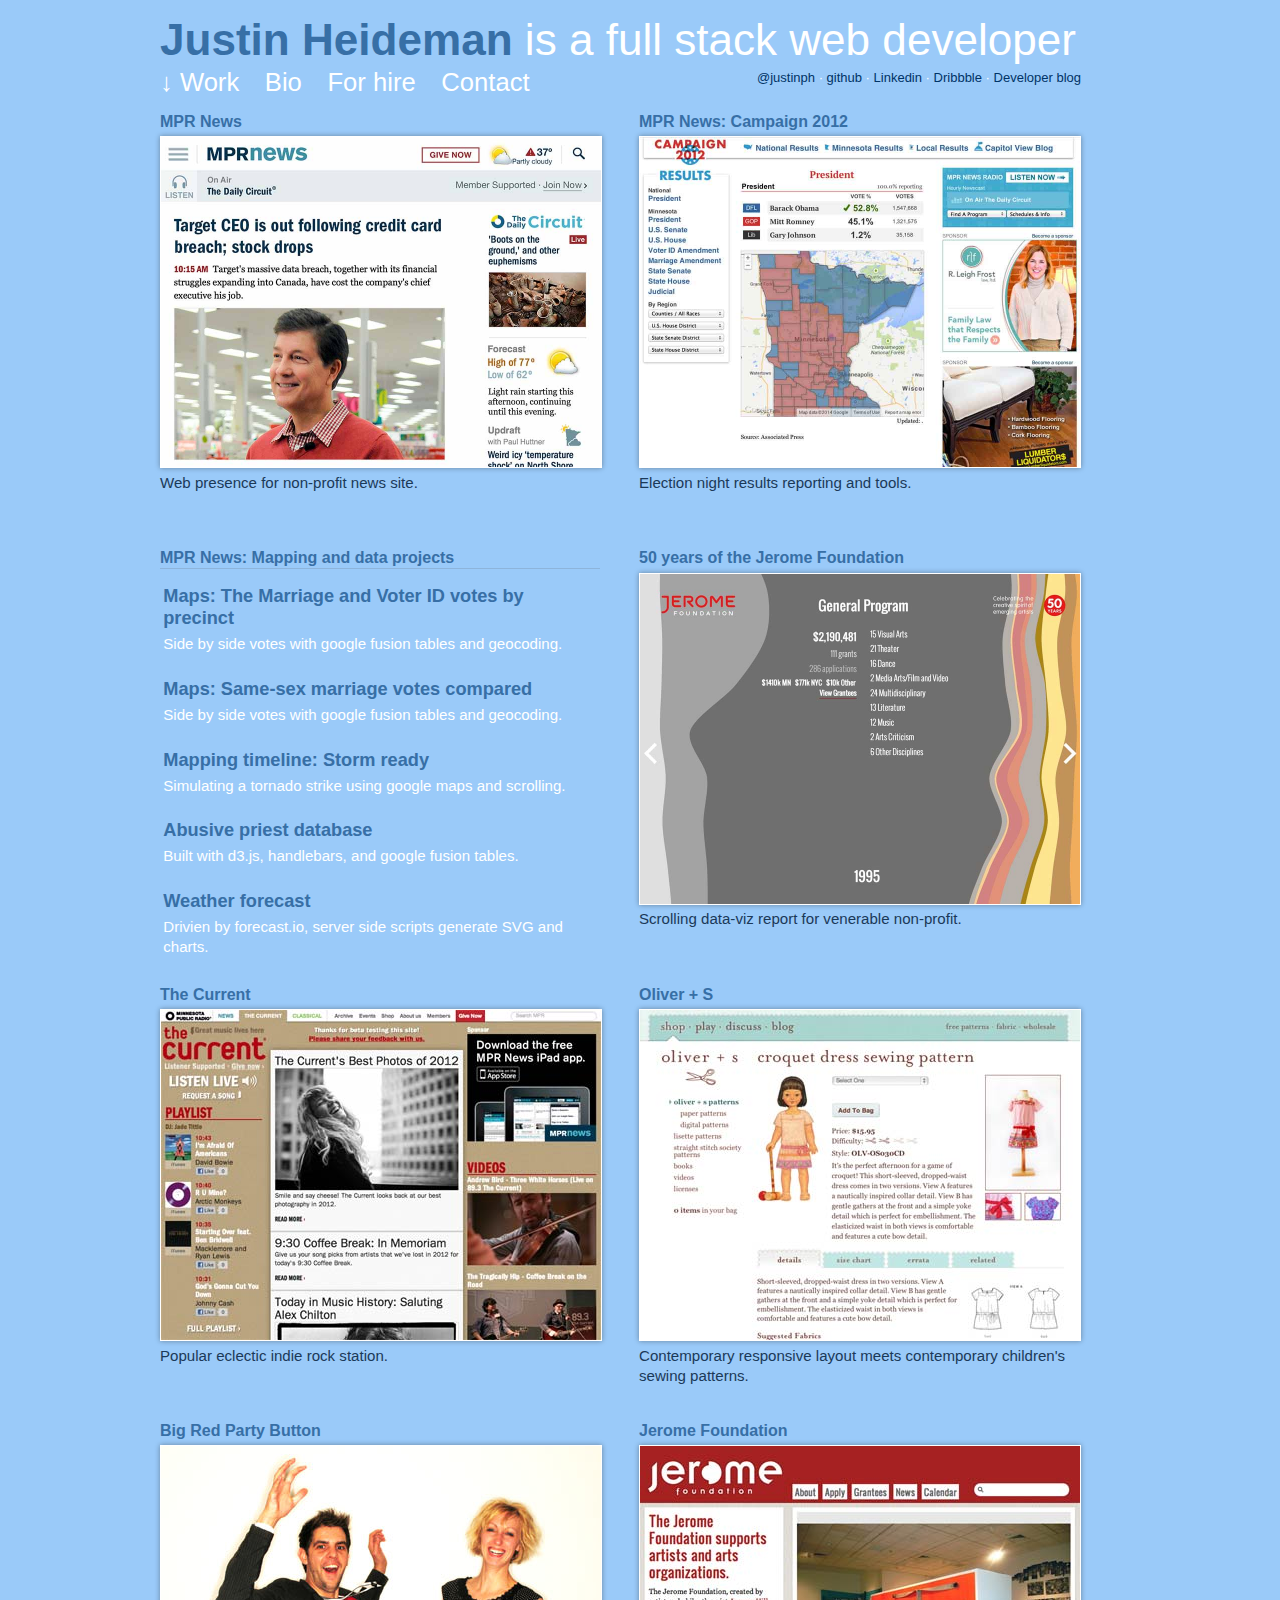
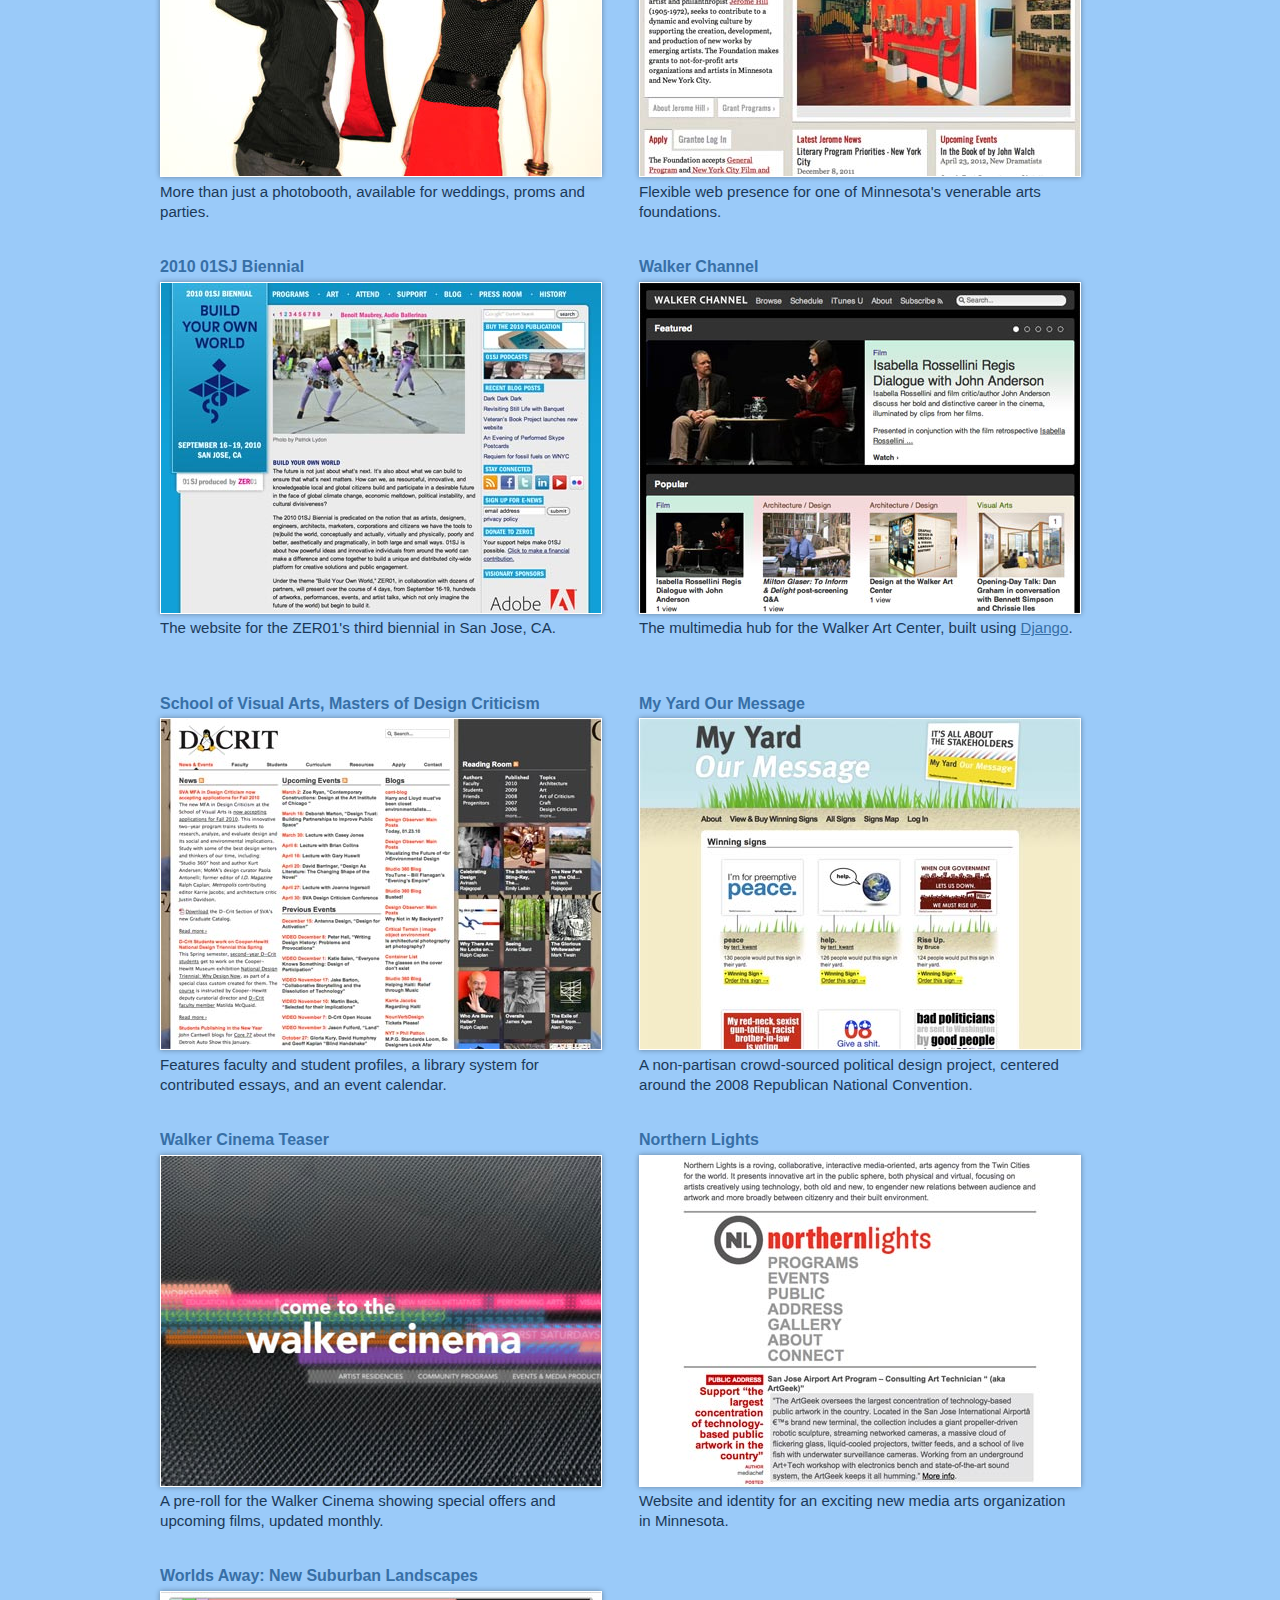
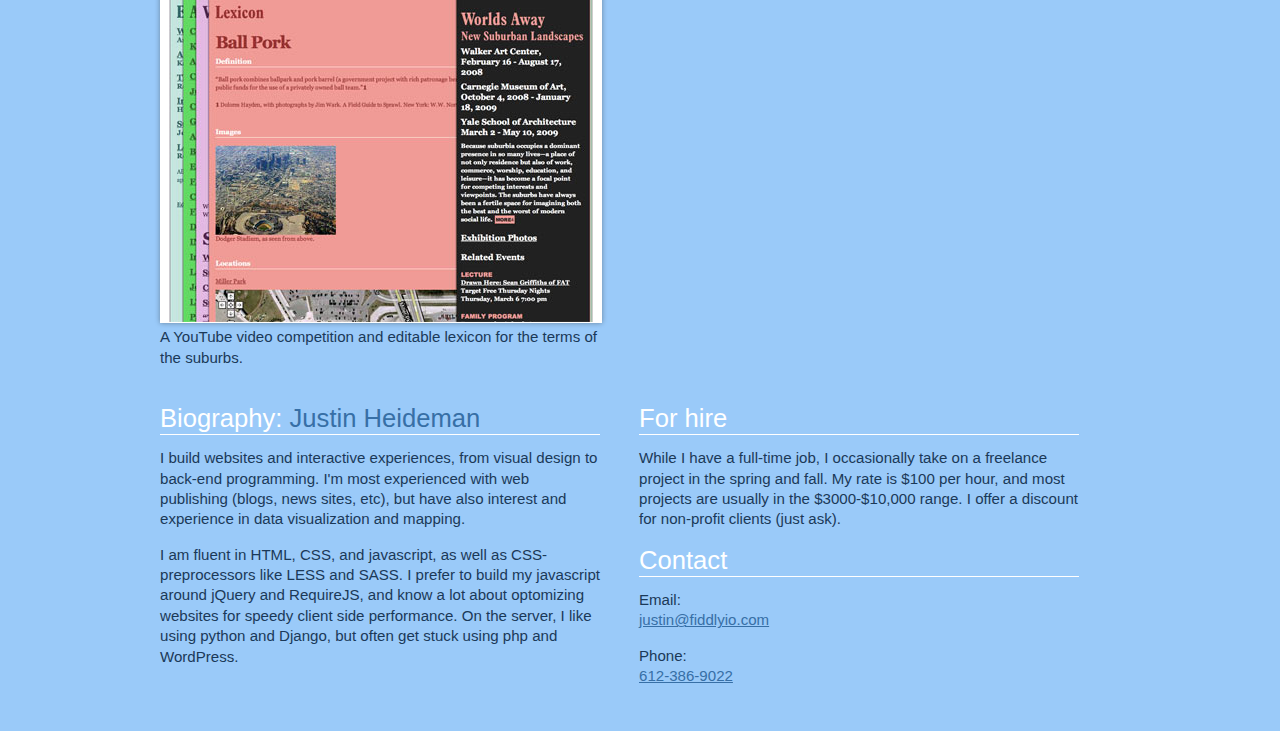
==== commit 057ccf9a: "rewrite text" ====
--- a/index.html
+++ b/index.html
@@ -380,7 +380,7 @@
 					<h2>Biography: <span>Justin Heideman</span></h2>
 					<p>I build websites and interactive experiences, from visual design to back-end programming. I'm most experienced with web publishing (blogs, news sites, etc), but have also interest and experience in data visualization and mapping.</p> 
 
-					<!-- <p>Currently, I work for Minnesota Public Radio, but have worked for Walker Art Center and Minneapolis College of Art &amp; Design in the past. My freelance clients have included the University of Minnesota, School of Visual Arts, Zero1, Northern Lights, and others.</p> -->
+					<p>I am fluent in HTML, CSS, and javascript, as well as CSS-preprocessors like LESS and SASS. I prefer to build my javascript around jQuery and RequireJS, and know a lot about optomizing websites for speedy client side performance. On the server, I like using python and Django, but often get stuck using php and WordPress.</p>
 					
 				</li>
 				
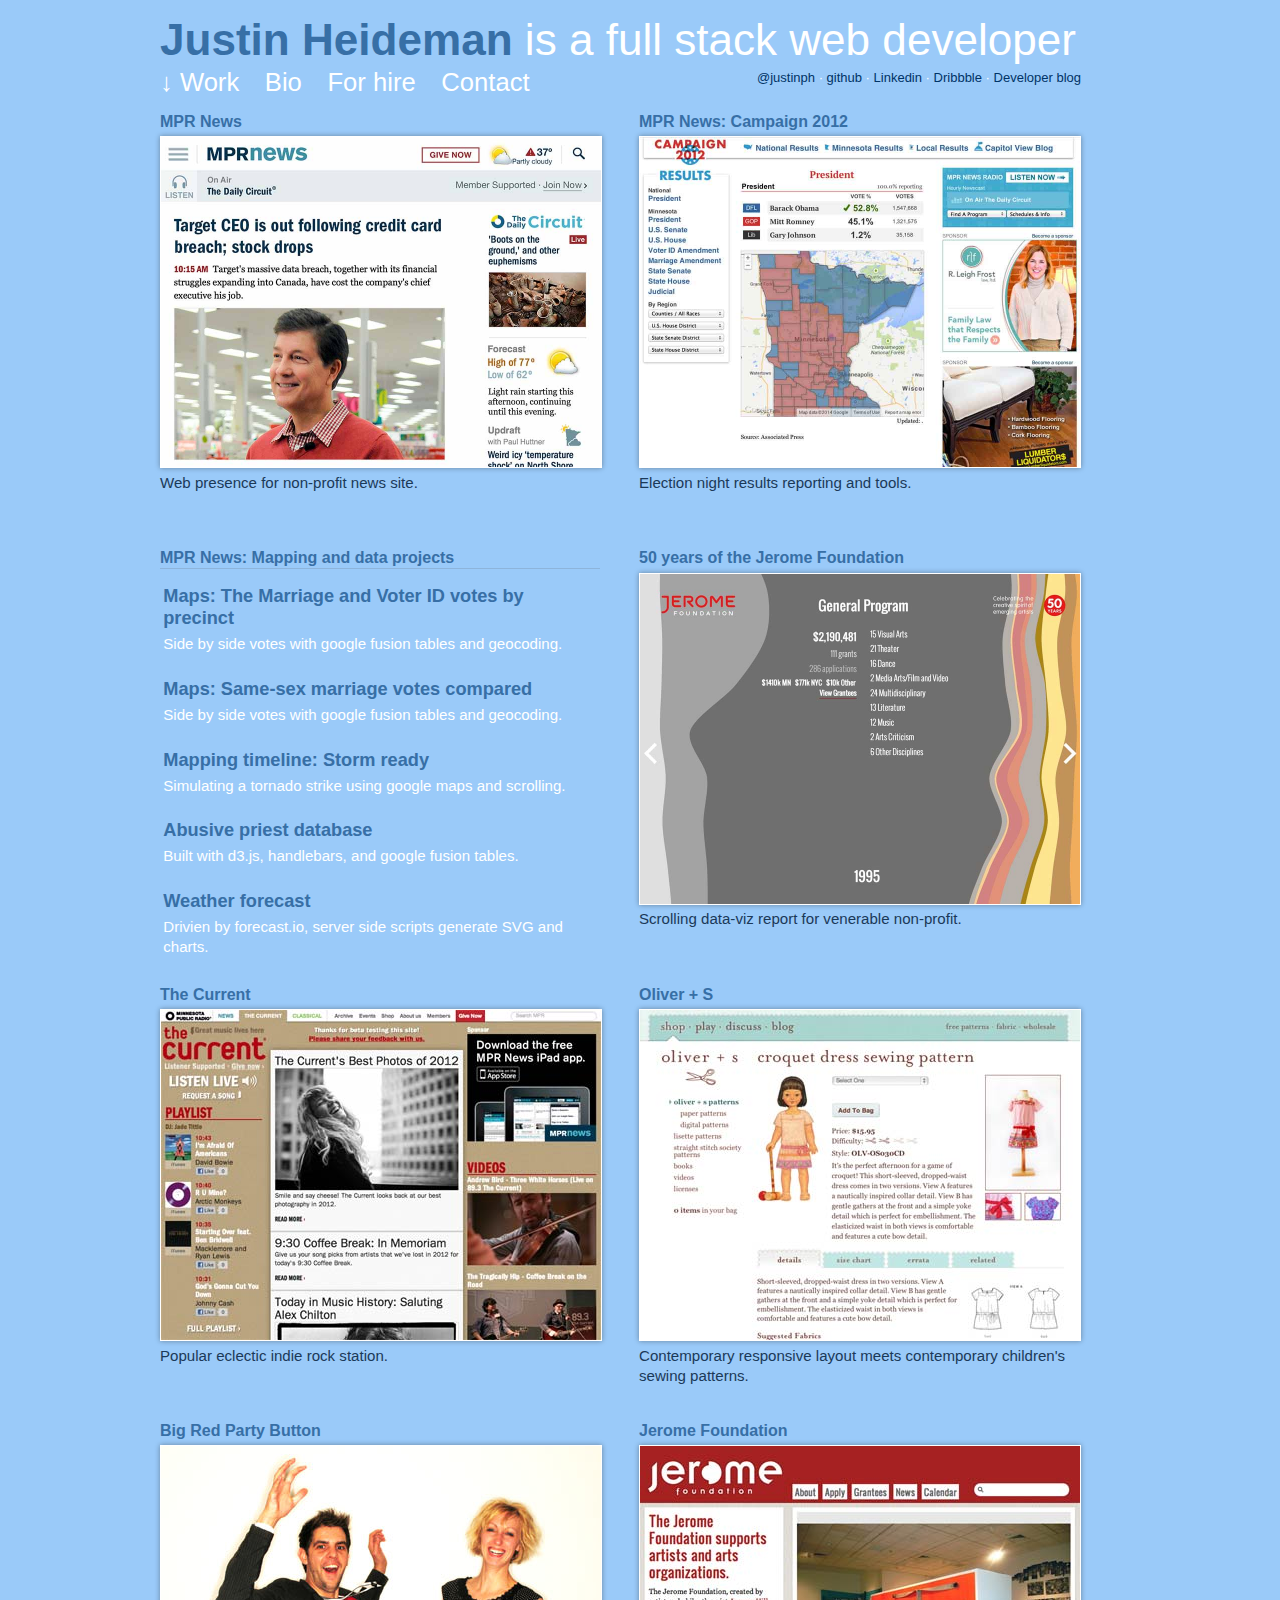
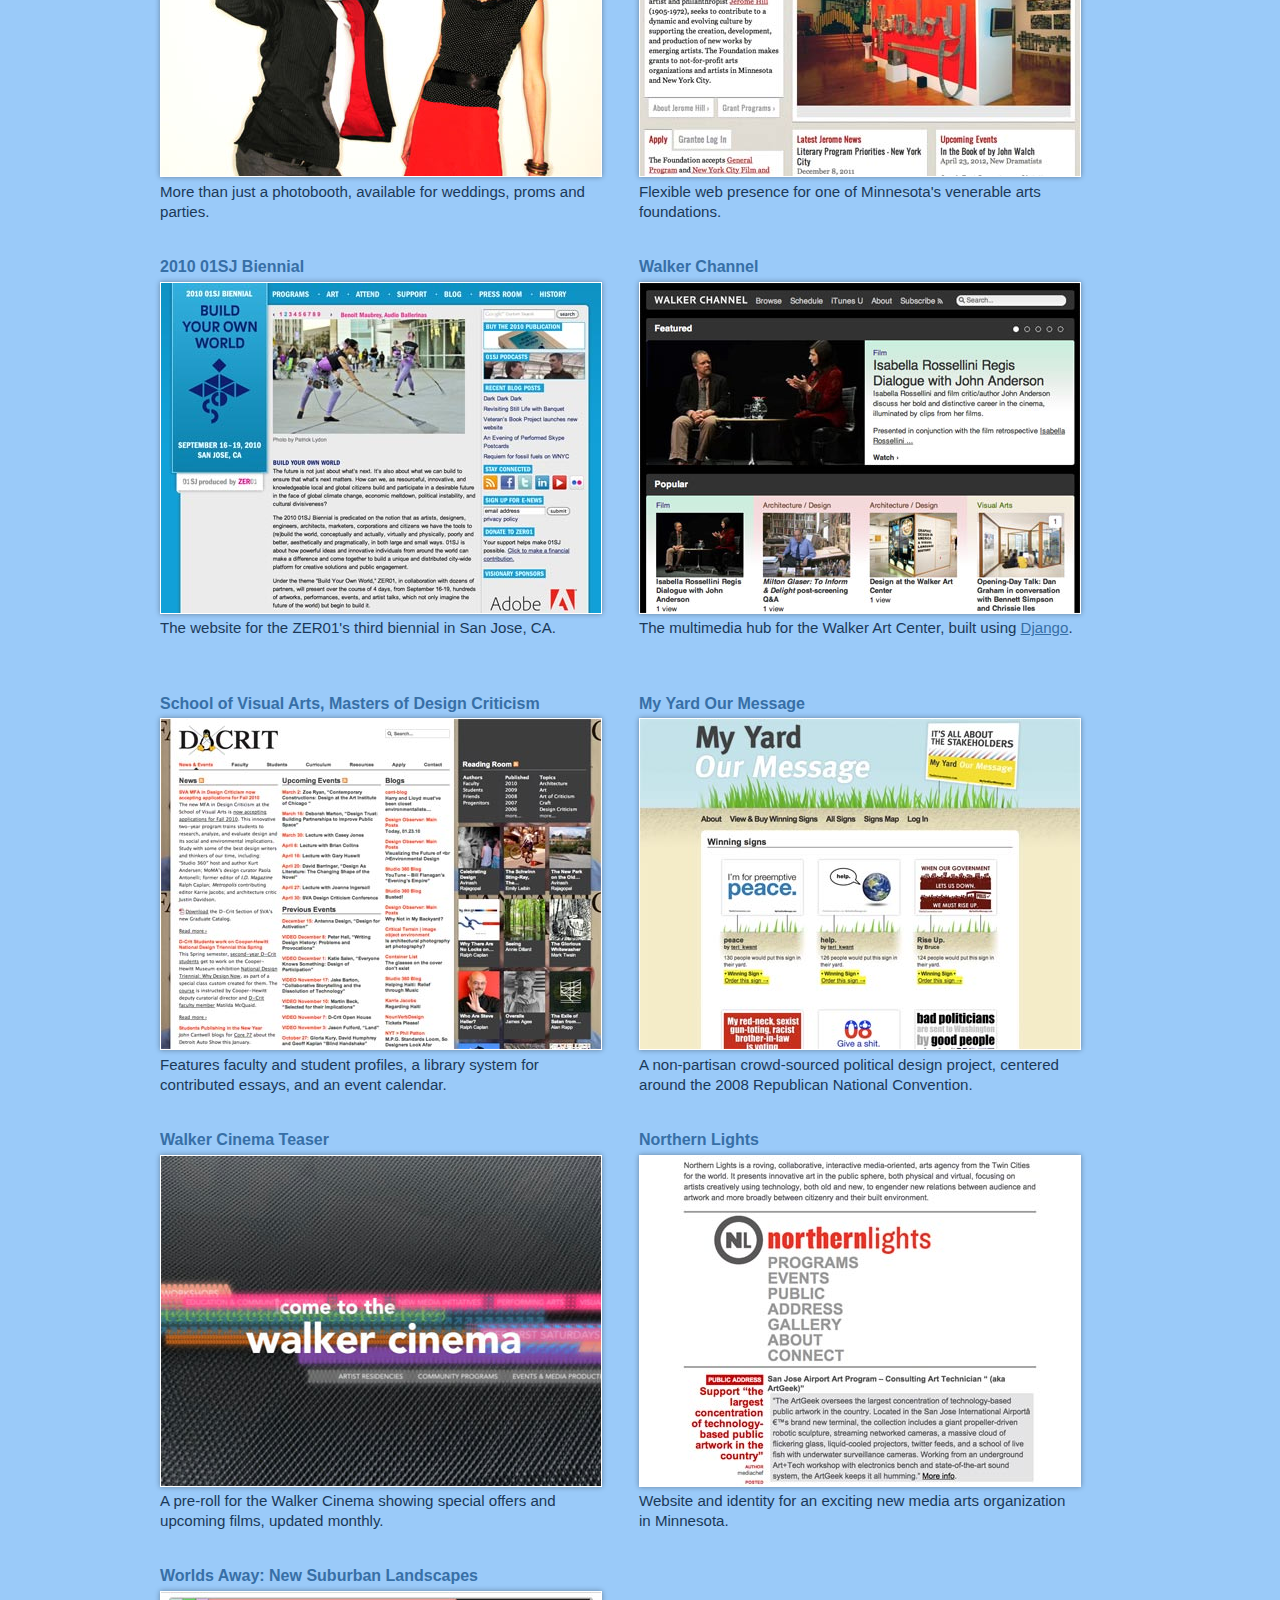
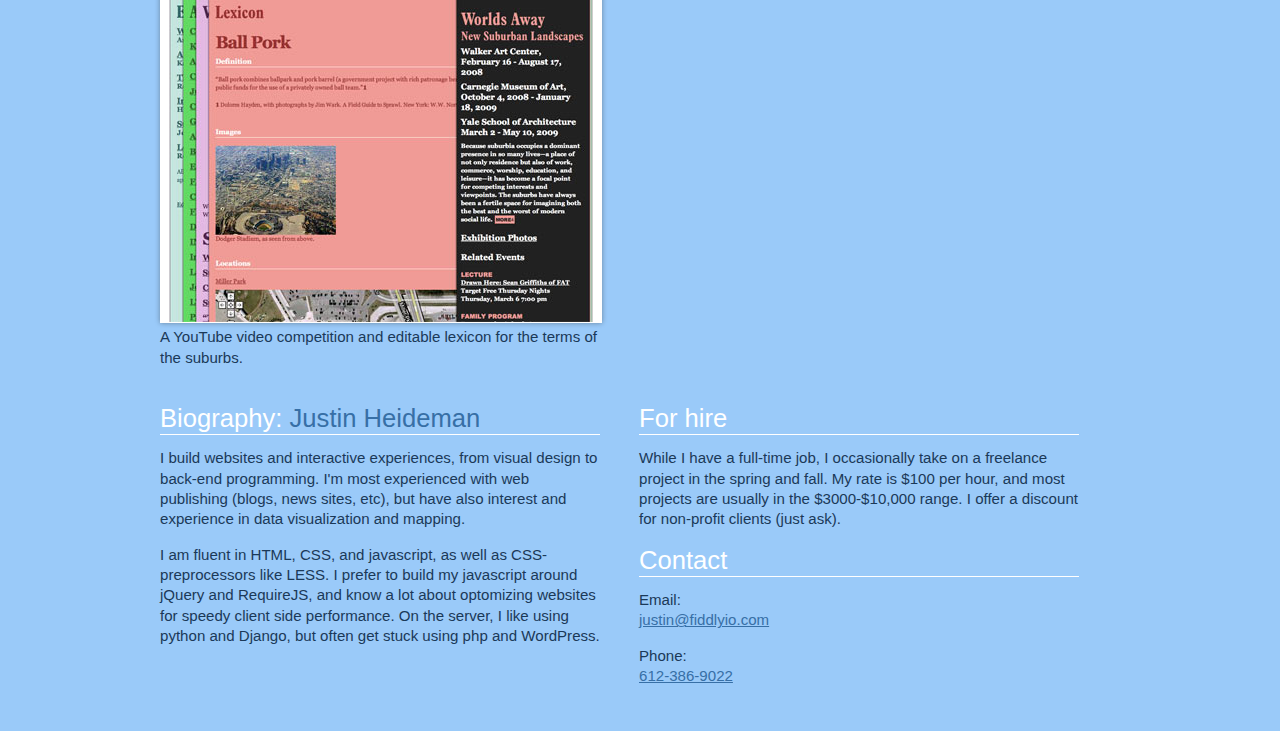
==== commit 8873dd5d: "text tweak" ====
--- a/index.html
+++ b/index.html
@@ -380,7 +380,7 @@
 					<h2>Biography: <span>Justin Heideman</span></h2>
 					<p>I build websites and interactive experiences, from visual design to back-end programming. I'm most experienced with web publishing (blogs, news sites, etc), but have also interest and experience in data visualization and mapping.</p> 
 
-					<p>I am fluent in HTML, CSS, and javascript, as well as CSS-preprocessors like LESS and SASS. I prefer to build my javascript around jQuery and RequireJS, and know a lot about optomizing websites for speedy client side performance. On the server, I like using python and Django, but often get stuck using php and WordPress.</p>
+					<p>I am fluent in HTML, CSS, and javascript, as well as CSS-preprocessors like LESS. I prefer to build my javascript around jQuery and RequireJS, and know a lot about optomizing websites for speedy client side performance. On the server, I like using python and Django, but often get stuck using php and WordPress.</p>
 					
 				</li>
 				
